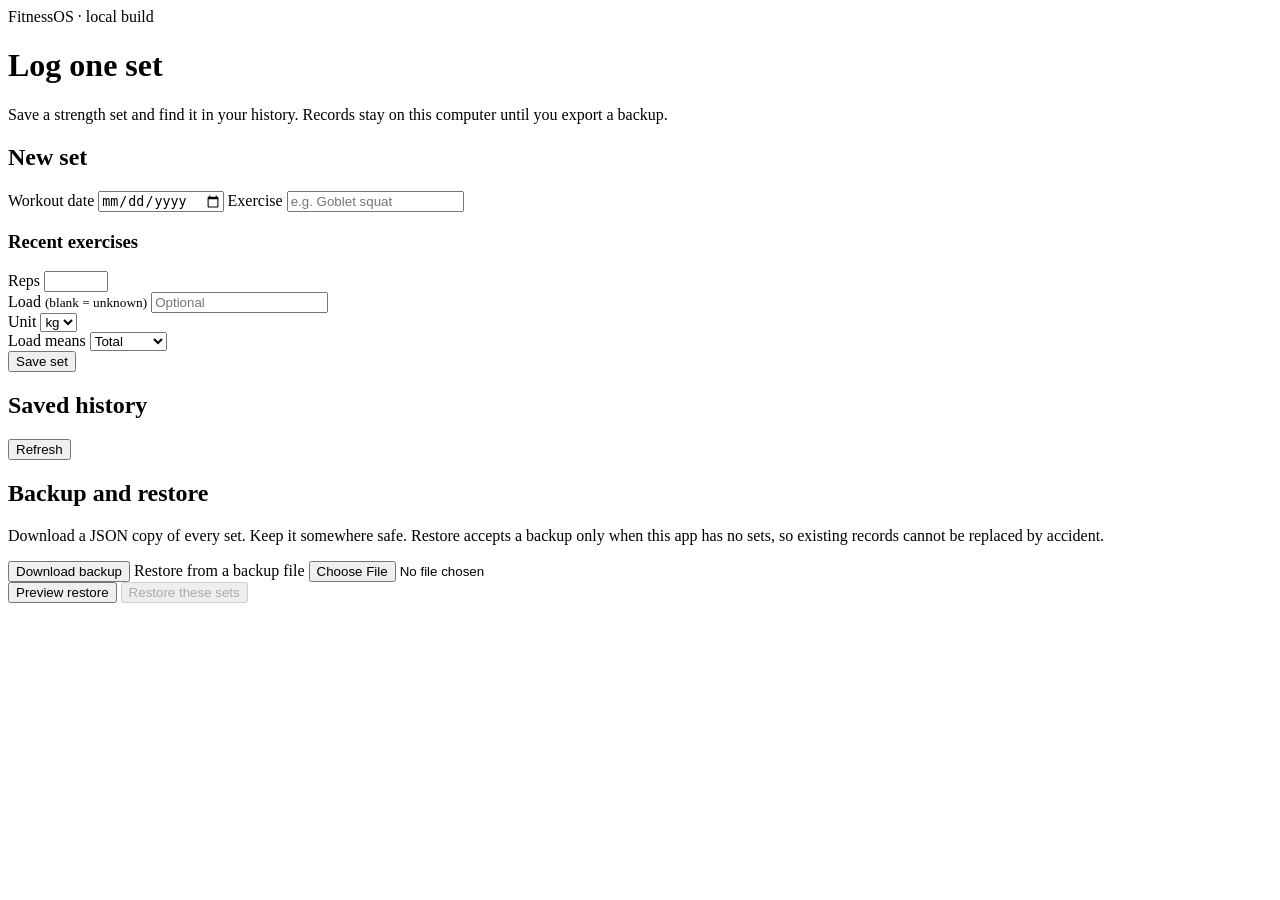
==== frontend/index.html @ 902a9f2a "reorganized some files into frontend, backend, databses folders. added functionality to 'repeat a se" ====
<!doctype html>
<html lang="en">
  <head>
    <meta charset="utf-8">
    <meta name="viewport" content="width=device-width, initial-scale=1">
    <title>FitnessOS | Set logger</title>
    <link rel="stylesheet" href="/style.css">
    <script src="/app.js" defer></script>
  </head>
  <body>
    <main class="page">
      <header>
        <span class="eyebrow">FitnessOS · local build</span>
        <h1>Log one set</h1>
        <p>Save a strength set and find it in your history. Records stay on this computer until you export a backup.</p>
      </header>

      <section class="card" aria-labelledby="entry-heading">
        <h2 id="entry-heading">New set</h2>
        <form id="set-form">
          <label for="activity-date">Workout date</label>
          <input id="activity-date" name="activity_date" type="date" required>

          <label for="exercise">Exercise</label>
          <input id="exercise" name="exercise" type="text" maxlength="80" placeholder="e.g. Goblet squat" autocomplete="off" required>

          <div class="recent-exercises" aria-labelledby="recent-heading">
            <h3 id="recent-heading">Recent exercises</h3>
            <p id="recent-status" class="muted" role="status"></p>
            <div id="recent-list" class="recent-list"></div>
            <button id="copy-recent-values" class="secondary-button" type="button" hidden>Copy last reps and load</button>
          </div>

          <div class="pair">
            <div>
              <label for="reps">Reps</label>
              <input id="reps" name="reps" type="number" min="1" max="1000" step="1" inputmode="numeric" required>
            </div>
            <div>
              <label for="load">Load <small>(blank = unknown)</small></label>
              <input id="load" name="load" type="number" min="0" max="10000" step="any" inputmode="decimal" placeholder="Optional">
            </div>
          </div>

          <div class="pair">
            <div>
              <label for="unit">Unit</label>
              <select id="unit" name="unit"><option value="kg">kg</option><option value="lb">lb</option></select>
            </div>
            <div>
              <label for="load-type">Load means</label>
              <select id="load-type" name="load_type"><option value="total">Total</option><option value="per_hand">Per hand</option></select>
            </div>
          </div>

          <button id="save-button" type="submit">Save set</button>
          <p id="save-status" class="status" role="status" aria-live="polite"></p>
        </form>
        <div id="last-saved" class="last-saved" hidden>
          <h3>Just saved</h3>
          <p id="last-saved-details"></p>
          <button id="repeat-values" class="secondary-button" type="button">Repeat values</button>
        </div>
      </section>

      <section class="history" aria-labelledby="history-heading">
        <div class="history-heading"><h2 id="history-heading">Saved history</h2><button id="refresh-button" class="text-button" type="button">Refresh</button></div>
        <p id="history-status" class="muted" role="status"></p>
        <ul id="history-list" class="history-list"></ul>
      </section>

      <section class="backup card" aria-labelledby="backup-heading">
        <h2 id="backup-heading">Backup and restore</h2>
        <p>Download a JSON copy of every set. Keep it somewhere safe. Restore accepts a backup only when this app has no sets, so existing records cannot be replaced by accident.</p>
        <button id="export-button" class="secondary-button" type="button">Download backup</button>
        <label for="backup-file">Restore from a backup file</label>
        <input id="backup-file" type="file" accept=".json,application/json">
        <div class="backup-actions">
          <button id="preview-button" class="secondary-button" type="button">Preview restore</button>
          <button id="restore-button" class="danger-button" type="button" disabled>Restore these sets</button>
        </div>
        <p id="backup-status" class="status" role="status" aria-live="polite"></p>
      </section>
    </main>
  </body>
</html>
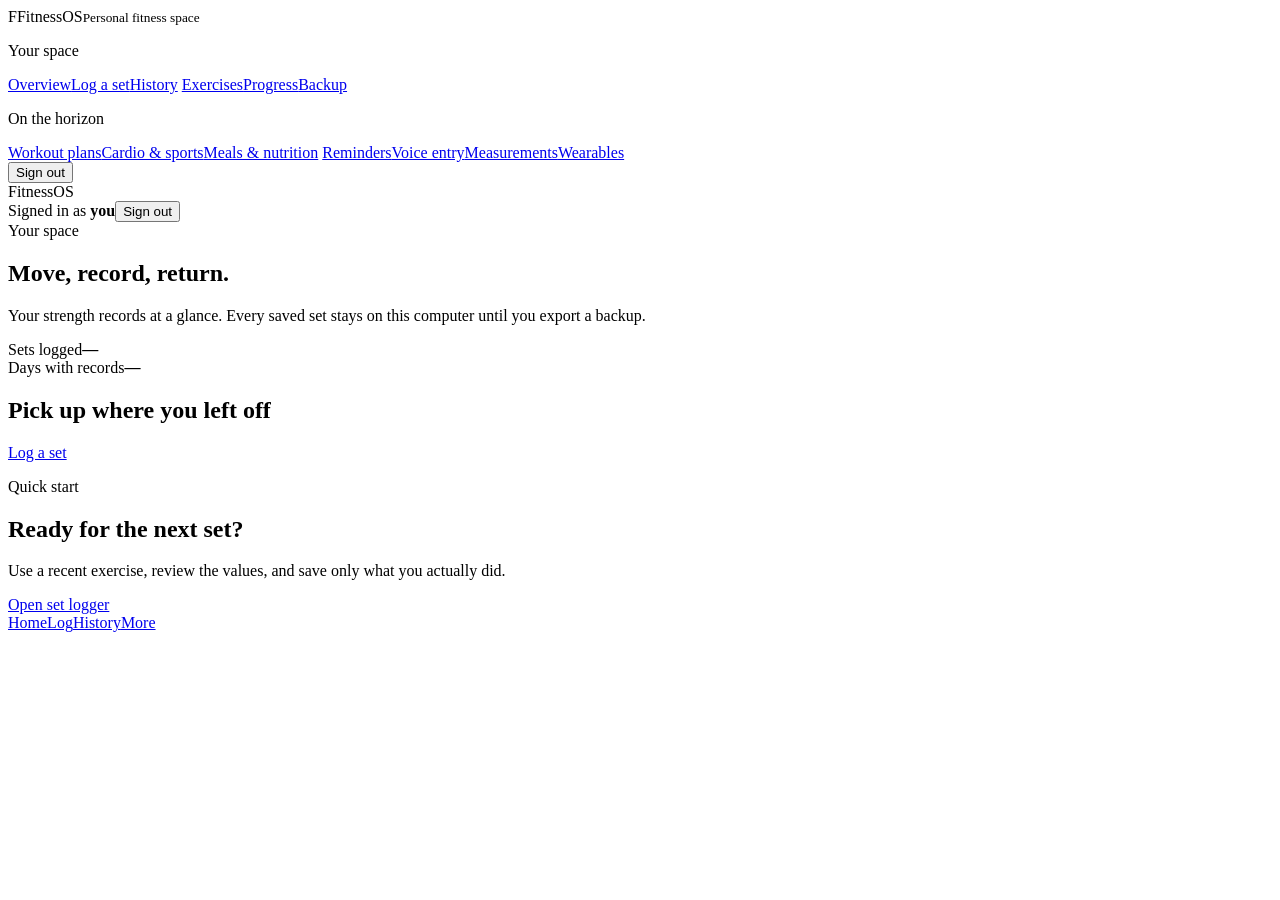
==== commit 1e948606: "added a sign-in page. added a overview page, added a sidebar which is holding a bunch of upcoming fe" ====
--- a/frontend/index.html
+++ b/frontend/index.html
@@ -1,86 +1,83 @@
 <!doctype html>
 <html lang="en">
-  <head>
-    <meta charset="utf-8">
-    <meta name="viewport" content="width=device-width, initial-scale=1">
-    <title>FitnessOS | Set logger</title>
-    <link rel="stylesheet" href="/style.css">
-    <script src="/app.js" defer></script>
-  </head>
-  <body>
-    <main class="page">
-      <header>
-        <span class="eyebrow">FitnessOS · local build</span>
-        <h1>Log one set</h1>
-        <p>Save a strength set and find it in your history. Records stay on this computer until you export a backup.</p>
-      </header>
-
-      <section class="card" aria-labelledby="entry-heading">
-        <h2 id="entry-heading">New set</h2>
-        <form id="set-form">
-          <label for="activity-date">Workout date</label>
-          <input id="activity-date" name="activity_date" type="date" required>
-
-          <label for="exercise">Exercise</label>
-          <input id="exercise" name="exercise" type="text" maxlength="80" placeholder="e.g. Goblet squat" autocomplete="off" required>
-
-          <div class="recent-exercises" aria-labelledby="recent-heading">
-            <h3 id="recent-heading">Recent exercises</h3>
-            <p id="recent-status" class="muted" role="status"></p>
-            <div id="recent-list" class="recent-list"></div>
-            <button id="copy-recent-values" class="secondary-button" type="button" hidden>Copy last reps and load</button>
+<head>
+  <meta charset="utf-8">
+  <meta name="viewport" content="width=device-width, initial-scale=1">
+  <title>FitnessOS | Your space</title>
+  <link rel="stylesheet" href="/style.css">
+  <script src="/app.js" defer></script>
+</head>
+<body>
+  <div class="app-shell">
+    <aside class="sidebar">
+      <div class="brand"><span class="brand-mark">F</span><span>FitnessOS<small>Personal fitness space</small></span></div>
+      <p class="nav-label">Your space</p>
+      <nav class="side-nav" aria-label="Main navigation">
+        <a href="#home" data-nav="home">Overview</a><a href="#log" data-nav="log">Log a set</a><a href="#history" data-nav="history">History</a>
+        <a href="#exercises" data-nav="exercises">Exercises</a><a href="#progress" data-nav="progress">Progress</a><a href="#backup" data-nav="backup">Backup</a>
+      </nav>
+      <p class="nav-label later-label">On the horizon</p>
+      <nav class="side-nav" aria-label="Planned features">
+        <a href="#coming/plans">Workout plans</a><a href="#coming/cardio">Cardio &amp; sports</a><a href="#coming/nutrition">Meals &amp; nutrition</a>
+        <a href="#coming/reminders">Reminders</a><a href="#coming/voice">Voice entry</a><a href="#coming/measurements">Measurements</a><a href="#coming/wearables">Wearables</a>
+      </nav>
+      <button class="logout-button" data-logout type="button">Sign out</button>
+    </aside>
+    <div class="main-column">
+      <header class="topbar"><div class="mobile-brand">FitnessOS</div><span class="topbar-account">Signed in as <strong id="account-name">you</strong></span><button class="topbar-signout" data-logout type="button">Sign out</button></header>
+      <main class="page">
+        <section id="view-home" data-view="home" class="view">
+          <div class="page-heading"><span class="eyebrow">Your space</span><h1>Move, record, return.</h1><p>Your strength records at a glance. Every saved set stays on this computer until you export a backup.</p></div>
+          <div class="stat-grid"><div class="stat-card"><span>Sets logged</span><strong id="total-sets">—</strong></div><div class="stat-card"><span>Days with records</span><strong id="active-days">—</strong></div></div>
+          <div class="home-grid">
+            <section class="card"><div class="section-head"><h2>Pick up where you left off</h2><a class="inline-link" href="#log">Log a set</a></div><p id="overview-status" class="muted" role="status"></p><ul id="overview-list" class="compact-list"></ul></section>
+            <section class="card prompt-card"><span class="eyebrow">Quick start</span><h2>Ready for the next set?</h2><p>Use a recent exercise, review the values, and save only what you actually did.</p><a class="primary-link" href="#log">Open set logger</a></section>
           </div>
-
-          <div class="pair">
-            <div>
-              <label for="reps">Reps</label>
-              <input id="reps" name="reps" type="number" min="1" max="1000" step="1" inputmode="numeric" required>
-            </div>
-            <div>
-              <label for="load">Load <small>(blank = unknown)</small></label>
-              <input id="load" name="load" type="number" min="0" max="10000" step="any" inputmode="decimal" placeholder="Optional">
-            </div>
+        </section>
+        <section id="view-log" data-view="log" class="view" hidden>
+          <div class="page-heading"><span class="eyebrow">Strength</span><h1>Log a set</h1><p>One clear save at a time. Your draft stays in the form if the request fails.</p></div>
+          <section class="card entry-card" aria-labelledby="entry-heading"><h2 id="entry-heading">New set</h2>
+            <form id="set-form">
+              <label for="activity-date">Activity date</label><input id="activity-date" name="activity_date" type="date" required>
+              <label for="exercise">Exercise</label><input id="exercise" name="exercise" type="text" maxlength="80" placeholder="e.g. Goblet squat" autocomplete="off" required>
+              <div class="recent-exercises" aria-labelledby="recent-heading"><h3 id="recent-heading">Recent exercises</h3><p id="recent-status" class="muted" role="status"></p><div id="recent-list" class="recent-list"></div><button id="copy-recent-values" class="secondary-button" type="button" hidden>Copy last reps and load</button></div>
+              <div class="favorite-shortcuts"><h3>Favorites</h3><div id="favorite-shortcuts" class="chip-list"></div></div>
+              <div class="pair"><div><label for="reps">Reps</label><input id="reps" name="reps" type="number" min="1" max="1000" step="1" inputmode="numeric" required></div><div><label for="load">Load <small>(blank = unknown)</small></label><input id="load" name="load" type="number" min="0" max="10000" step="any" inputmode="decimal" placeholder="Optional"></div></div>
+              <div class="pair"><div><label for="unit">Unit</label><select id="unit" name="unit"><option value="kg">kg</option><option value="lb">lb</option></select></div><div><label for="load-type">Load means</label><select id="load-type" name="load_type"><option value="total">Total</option><option value="per_hand">Per hand</option></select></div></div>
+              <button id="save-button" class="primary-button" type="submit">Save set</button><p id="save-status" class="status" role="status" aria-live="polite"></p>
+            </form>
+            <div id="last-saved" class="last-saved" hidden><h3>Just saved</h3><p id="last-saved-details"></p><button id="repeat-values" class="secondary-button" type="button">Repeat values</button></div>
+          </section>
+        </section>
+        <section id="view-history" data-view="history" class="view" hidden>
+          <div class="page-heading"><span class="eyebrow">Records</span><h1>History</h1><p>Find the sets you logged. Each row keeps its activity date and load meaning.</p></div>
+          <section class="card"><div class="section-head"><h2>Saved sets</h2><button id="refresh-button" class="text-button" type="button">Refresh</button></div><label for="history-filter">Exercise</label><select id="history-filter"><option value="">All recent sets</option></select><p id="history-status" class="muted" role="status"></p><ul id="history-list" class="history-list"></ul></section>
+        </section>
+        <section id="view-exercises" data-view="exercises" class="view" hidden>
+          <div class="page-heading"><span class="eyebrow">Library</span><h1>Exercises</h1><p>Keep your most used exercises close. Favorites are saved in this computer's database.</p></div>
+          <section class="card"><h2>Favorites</h2><p id="favorites-status" class="muted" role="status"></p><div id="favorites-list" class="exercise-grid"></div></section>
+          <section class="card stacked-card"><h2>All logged exercises</h2><p id="exercises-status" class="muted" role="status"></p><div id="all-exercises-list" class="exercise-grid"></div></section>
+        </section>
+        <section id="view-progress" data-view="progress" class="view" hidden>
+          <div class="page-heading"><span class="eyebrow">Review</span><h1>Progress</h1><p>See what you recorded over time. These are logging patterns, not a measure of fitness improvement.</p></div>
+          <section class="card"><label for="progress-exercise">Choose an exercise</label><select id="progress-exercise"><option value="">Select an exercise</option></select><p id="progress-status" class="muted" role="status"></p><div id="progress-summary" class="stat-grid small-stats"></div><div id="progress-chart" class="progress-chart" aria-label="Logged set count by activity date"></div><h2 class="subheading">Recent records</h2><ul id="progress-list" class="compact-list"></ul></section>
+        </section>
+        <section id="view-backup" data-view="backup" class="view" hidden>
+          <div class="page-heading"><span class="eyebrow">Your data</span><h1>Backup &amp; restore</h1><p>Export your records before relying on this local app for meaningful personal data.</p></div>
+          <section class="card backup" aria-labelledby="backup-heading"><h2 id="backup-heading">Download and restore</h2><p>Download a JSON copy of every set and favorite exercise. Restore previews the file and accepts it only when this database has no sets or favorites.</p><button id="export-button" class="secondary-button" type="button">Download backup</button><label for="backup-file">Restore from a backup file</label><input id="backup-file" type="file" accept=".json,application/json"><div class="backup-actions"><button id="preview-button" class="secondary-button" type="button">Preview restore</button><button id="restore-button" class="danger-button" type="button" disabled>Restore these records</button></div><p id="backup-status" class="status" role="status" aria-live="polite"></p></section>
+        </section>
+        <section id="view-more" data-view="more" class="view" hidden>
+          <div class="page-heading"><span class="eyebrow">Explore</span><h1>More to come</h1><p>Your logging tools are ready. These spaces show where the app can grow.</p></div>
+          <div class="feature-grid">
+            <a href="#exercises" class="feature-card"><strong>Exercises</strong><span>Favorites and logged movements</span></a><a href="#progress" class="feature-card"><strong>Progress</strong><span>Review recorded activity</span></a><a href="#backup" class="feature-card"><strong>Backup</strong><span>Export and recover records</span></a>
+            <a href="#coming/plans" class="feature-card"><strong>Workout plans</strong><span>Coming soon</span></a><a href="#coming/cardio" class="feature-card"><strong>Cardio &amp; sports</strong><span>Coming soon</span></a><a href="#coming/nutrition" class="feature-card"><strong>Meals &amp; nutrition</strong><span>Coming soon</span></a>
+            <a href="#coming/reminders" class="feature-card"><strong>Reminders</strong><span>Coming soon</span></a><a href="#coming/voice" class="feature-card"><strong>Voice entry</strong><span>Coming soon</span></a><a href="#coming/measurements" class="feature-card"><strong>Measurements</strong><span>Coming soon</span></a><a href="#coming/wearables" class="feature-card"><strong>Wearables</strong><span>Coming soon</span></a>
           </div>
-
-          <div class="pair">
-            <div>
-              <label for="unit">Unit</label>
-              <select id="unit" name="unit"><option value="kg">kg</option><option value="lb">lb</option></select>
-            </div>
-            <div>
-              <label for="load-type">Load means</label>
-              <select id="load-type" name="load_type"><option value="total">Total</option><option value="per_hand">Per hand</option></select>
-            </div>
-          </div>
-
-          <button id="save-button" type="submit">Save set</button>
-          <p id="save-status" class="status" role="status" aria-live="polite"></p>
-        </form>
-        <div id="last-saved" class="last-saved" hidden>
-          <h3>Just saved</h3>
-          <p id="last-saved-details"></p>
-          <button id="repeat-values" class="secondary-button" type="button">Repeat values</button>
-        </div>
-      </section>
-
-      <section class="history" aria-labelledby="history-heading">
-        <div class="history-heading"><h2 id="history-heading">Saved history</h2><button id="refresh-button" class="text-button" type="button">Refresh</button></div>
-        <p id="history-status" class="muted" role="status"></p>
-        <ul id="history-list" class="history-list"></ul>
-      </section>
-
-      <section class="backup card" aria-labelledby="backup-heading">
-        <h2 id="backup-heading">Backup and restore</h2>
-        <p>Download a JSON copy of every set. Keep it somewhere safe. Restore accepts a backup only when this app has no sets, so existing records cannot be replaced by accident.</p>
-        <button id="export-button" class="secondary-button" type="button">Download backup</button>
-        <label for="backup-file">Restore from a backup file</label>
-        <input id="backup-file" type="file" accept=".json,application/json">
-        <div class="backup-actions">
-          <button id="preview-button" class="secondary-button" type="button">Preview restore</button>
-          <button id="restore-button" class="danger-button" type="button" disabled>Restore these sets</button>
-        </div>
-        <p id="backup-status" class="status" role="status" aria-live="polite"></p>
-      </section>
-    </main>
-  </body>
+        </section>
+        <section id="view-coming" data-view="coming" class="view" hidden><div class="coming-card"><span class="eyebrow">On the horizon</span><h1 id="coming-title">A new space</h1><p>This feature is coming soon!</p><a class="primary-link" href="#home">Back to overview</a></div></section>
+      </main>
+      <nav class="mobile-nav" aria-label="Mobile navigation"><a href="#home" data-nav="home">Home</a><a href="#log" data-nav="log">Log</a><a href="#history" data-nav="history">History</a><a href="#more" data-nav="more">More</a></nav>
+    </div>
+  </div>
+</body>
 </html>
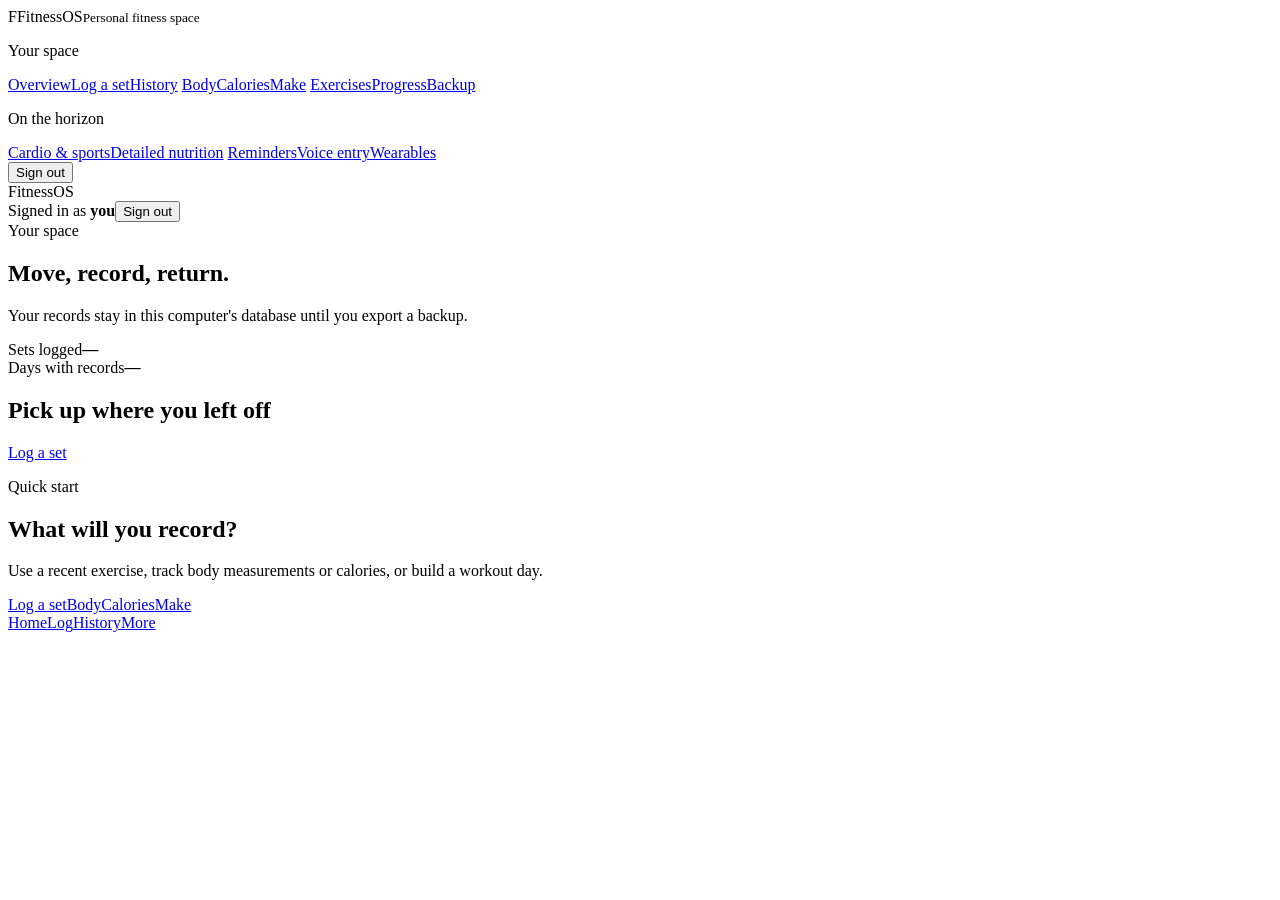
==== commit 07ec9808: "feature added for weight logging and trends. added body data. added useful stats like BMR, maintenan" ====
--- a/frontend/index.html
+++ b/frontend/index.html
@@ -6,6 +6,7 @@
   <title>FitnessOS | Your space</title>
   <link rel="stylesheet" href="/style.css">
   <script src="/app.js" defer></script>
+  <script src="/features.js" defer></script>
 </head>
 <body>
   <div class="app-shell">
@@ -14,12 +15,13 @@
       <p class="nav-label">Your space</p>
       <nav class="side-nav" aria-label="Main navigation">
         <a href="#home" data-nav="home">Overview</a><a href="#log" data-nav="log">Log a set</a><a href="#history" data-nav="history">History</a>
+        <a href="#body" data-nav="body">Body</a><a href="#calories" data-nav="calories">Calories</a><a href="#make" data-nav="make">Make</a>
         <a href="#exercises" data-nav="exercises">Exercises</a><a href="#progress" data-nav="progress">Progress</a><a href="#backup" data-nav="backup">Backup</a>
       </nav>
       <p class="nav-label later-label">On the horizon</p>
       <nav class="side-nav" aria-label="Planned features">
-        <a href="#coming/plans">Workout plans</a><a href="#coming/cardio">Cardio &amp; sports</a><a href="#coming/nutrition">Meals &amp; nutrition</a>
-        <a href="#coming/reminders">Reminders</a><a href="#coming/voice">Voice entry</a><a href="#coming/measurements">Measurements</a><a href="#coming/wearables">Wearables</a>
+        <a href="#coming/cardio">Cardio &amp; sports</a><a href="#coming/nutrition">Detailed nutrition</a>
+        <a href="#coming/reminders">Reminders</a><a href="#coming/voice">Voice entry</a><a href="#coming/wearables">Wearables</a>
       </nav>
       <button class="logout-button" data-logout type="button">Sign out</button>
     </aside>
@@ -27,11 +29,11 @@
       <header class="topbar"><div class="mobile-brand">FitnessOS</div><span class="topbar-account">Signed in as <strong id="account-name">you</strong></span><button class="topbar-signout" data-logout type="button">Sign out</button></header>
       <main class="page">
         <section id="view-home" data-view="home" class="view">
-          <div class="page-heading"><span class="eyebrow">Your space</span><h1>Move, record, return.</h1><p>Your strength records at a glance. Every saved set stays on this computer until you export a backup.</p></div>
+          <div class="page-heading"><span class="eyebrow">Your space</span><h1>Move, record, return.</h1><p>Your records stay in this computer's database until you export a backup.</p></div>
           <div class="stat-grid"><div class="stat-card"><span>Sets logged</span><strong id="total-sets">—</strong></div><div class="stat-card"><span>Days with records</span><strong id="active-days">—</strong></div></div>
           <div class="home-grid">
             <section class="card"><div class="section-head"><h2>Pick up where you left off</h2><a class="inline-link" href="#log">Log a set</a></div><p id="overview-status" class="muted" role="status"></p><ul id="overview-list" class="compact-list"></ul></section>
-            <section class="card prompt-card"><span class="eyebrow">Quick start</span><h2>Ready for the next set?</h2><p>Use a recent exercise, review the values, and save only what you actually did.</p><a class="primary-link" href="#log">Open set logger</a></section>
+            <section class="card prompt-card"><span class="eyebrow">Quick start</span><h2>What will you record?</h2><p>Use a recent exercise, track body measurements or calories, or build a workout day.</p><div class="quick-links"><a class="primary-link" href="#log">Log a set</a><a class="secondary-button" href="#body">Body</a><a class="secondary-button" href="#calories">Calories</a><a class="secondary-button" href="#make">Make</a></div></section>
           </div>
         </section>
         <section id="view-log" data-view="log" class="view" hidden>
@@ -50,9 +52,19 @@
           </section>
         </section>
         <section id="view-history" data-view="history" class="view" hidden>
-          <div class="page-heading"><span class="eyebrow">Records</span><h1>History</h1><p>Find the sets you logged. Each row keeps its activity date and load meaning.</p></div>
-          <section class="card"><div class="section-head"><h2>Saved sets</h2><button id="refresh-button" class="text-button" type="button">Refresh</button></div><label for="history-filter">Exercise</label><select id="history-filter"><option value="">All recent sets</option></select><p id="history-status" class="muted" role="status"></p><ul id="history-list" class="history-list"></ul></section>
+          <div class="page-heading"><span class="eyebrow">Records</span><h1>History calendar</h1><p>Choose a day to see every saved set, body entry, and calorie entry for that date.</p></div>
+          <section class="card"><div class="calendar-toolbar"><button id="calendar-prev" class="secondary-button" type="button" aria-label="Previous month">‹</button><h2 id="calendar-month"></h2><button id="calendar-next" class="secondary-button" type="button" aria-label="Next month">›</button></div><div class="calendar-weekdays" aria-hidden="true"><span>Mon</span><span>Tue</span><span>Wed</span><span>Thu</span><span>Fri</span><span>Sat</span><span>Sun</span></div><div id="calendar-grid" class="calendar-grid"></div><p id="calendar-status" class="muted" role="status"></p></section>
+          <section class="card stacked-card"><h2 id="day-title">Selected day</h2><div id="day-details"></div></section>
+          <details class="card stacked-card"><summary>Browse all saved sets</summary><div class="section-head"><h2>Saved sets</h2><button id="refresh-button" class="text-button" type="button">Refresh</button></div><label for="history-filter">Exercise</label><select id="history-filter"><option value="">All recent sets</option></select><p id="history-status" class="muted" role="status"></p><ul id="history-list" class="history-list"></ul></details>
         </section>
+        <section id="view-body" data-view="body" class="view" hidden>
+          <div class="page-heading"><span class="eyebrow">Measurements</span><h1>Body log &amp; trends</h1><p>Record weight and measurements in the units you used. Trends describe logged values only.</p></div>
+          <div class="two-column"><section class="card"><h2>New body entry</h2><form id="body-form"><label>Date <input name="activity_date" type="date" required></label><div class="pair"><label>Weight <input name="weight" type="number" min="0" step="any" inputmode="decimal" placeholder="Optional"></label><label>Unit <select name="weight_unit"><option>kg</option><option>lb</option></select></label></div><label>Body fat % <small>(measured or estimated elsewhere; optional)</small><input name="body_fat_pct" type="number" min="0" max="100" step="any" inputmode="decimal" placeholder="Optional"></label><div class="pair"><label>Measurement unit <select name="measure_unit"><option>cm</option><option>in</option></select></label><span></span></div><div class="measure-grid"><label>Waist <input name="waist" type="number" min="0" step="any" inputmode="decimal"></label><label>Chest <input name="chest" type="number" min="0" step="any" inputmode="decimal"></label><label>Hips <input name="hips" type="number" min="0" step="any" inputmode="decimal"></label><label>Arm <input name="arm" type="number" min="0" step="any" inputmode="decimal"></label><label>Thigh <input name="thigh" type="number" min="0" step="any" inputmode="decimal"></label></div><button class="primary-button" type="submit">Save body entry</button><p id="body-save-status" class="status" role="status"></p></form></section>
+          <section class="card"><h2>Profile for estimates</h2><form id="profile-form"><label>Height in cm <input name="height_cm" type="number" min="1" max="300" step="any" inputmode="decimal" placeholder="Optional"></label><label>Age in years <small>(update as it changes)</small><input name="age_years" type="number" min="20" max="120" step="1" inputmode="numeric" placeholder="Optional"></label><label>Mifflin–St Jeor formula variant <select name="formula_variant"><option value="">No resting calorie estimate</option><option value="male">Male constant (+5)</option><option value="female">Female constant (−161)</option></select></label><button class="secondary-button" type="submit">Save profile</button><p id="profile-status" class="status" role="status"></p></form><p class="muted">BMI needs height and weight. The optional resting calorie estimate needs height, weight, a formula variant, and age 20–78 (the study's adult range). These are estimates, not diagnoses or eating targets.</p></section></div>
+          <section class="card stacked-card"><h2>Recorded trends</h2><div id="body-stat-cards" class="stat-grid small-stats"></div><label for="body-trend-select">Trend</label><select id="body-trend-select"><option value="weight">Weight (kg)</option><option value="bmi">BMI (kg/m²)</option><option value="body_fat_pct">Logged body fat %</option><option value="waist">Waist (cm)</option><option value="chest">Chest (cm)</option><option value="hips">Hips (cm)</option><option value="arm">Arm (cm)</option><option value="thigh">Thigh (cm)</option></select><div id="body-trend-chart" class="trend-chart" role="img" aria-label="Body measurement trend"></div><p id="body-trend-status" class="muted" role="status"></p><h3>Recent entries</h3><ul id="body-list" class="compact-list"></ul><p class="muted">BMI is a screening calculation, not body-fat percentage. The Mifflin–St Jeor equation estimates resting energy expenditure; actual needs vary. <a href="https://www.cdc.gov/bmi/about/index.html" target="_blank" rel="noopener noreferrer">BMI source</a> · <a href="https://pubmed.ncbi.nlm.nih.gov/2305711/" target="_blank" rel="noopener noreferrer">Resting-energy source</a></p></section>
+        </section>
+        <section id="view-calories" data-view="calories" class="view" hidden><div class="page-heading"><span class="eyebrow">Food</span><h1>Calorie tracker</h1><p>Enter calories from a label or your own estimate. Daily totals include only logged entries.</p></div><section class="card"><form id="calorie-form"><label>Date <input name="activity_date" type="date" required></label><label>Food or meal <input name="label" maxlength="80" required placeholder="e.g. Lunch"></label><label>Calories (kcal) <input name="kcal" type="number" min="0" max="20000" step="1" inputmode="numeric" required></label><button class="primary-button" type="submit">Save calorie entry</button><p id="calorie-save-status" class="status" role="status"></p></form></section><section class="card stacked-card"><h2>Logged intake</h2><p id="calorie-summary" class="muted"></p><div id="calorie-days" class="calorie-days"></div><ul id="calorie-list" class="compact-list"></ul></section></section>
+        <section id="view-make" data-view="make" class="view" hidden><div class="page-heading"><span class="eyebrow">Create</span><h1>Make your routine</h1><p>Create exercises, name a workout, add days such as Chest Day 1, then choose exercises for each day.</p></div><div class="two-column"><section class="card"><h2>Make an exercise</h2><form id="make-exercise-form"><label>Name <input name="name" maxlength="80" required placeholder="e.g. Incline press"></label><button class="secondary-button" type="submit">Create exercise</button></form><h2 class="subheading">Make a workout</h2><form id="make-workout-form"><label>Name <input name="name" maxlength="80" required placeholder="e.g. Four-day split"></label><button class="secondary-button" type="submit">Create workout</button></form></section><section class="card"><h2>Make a day</h2><form id="make-day-form"><label>Workout <select name="workout_id" id="make-workout-select" required></select></label><label>Day name <input name="name" maxlength="80" required placeholder="e.g. Chest Day 1"></label><button class="secondary-button" type="submit">Create day</button></form><h2 class="subheading">Add an exercise to a day</h2><form id="make-day-exercise-form"><label>Day <select name="day_id" id="make-day-select" required></select></label><label>Exercise <input name="exercise" list="exercise-suggestions" maxlength="80" required placeholder="Choose or type"></label><datalist id="exercise-suggestions"></datalist><button class="secondary-button" type="submit">Add to day</button></form></section></div><p id="make-status" class="status" role="status"></p><section class="card stacked-card"><h2>Your workouts</h2><div id="made-workouts"></div></section></section>
         <section id="view-exercises" data-view="exercises" class="view" hidden>
           <div class="page-heading"><span class="eyebrow">Library</span><h1>Exercises</h1><p>Keep your most used exercises close. Favorites are saved in this computer's database.</p></div>
           <section class="card"><h2>Favorites</h2><p id="favorites-status" class="muted" role="status"></p><div id="favorites-list" class="exercise-grid"></div></section>
@@ -64,14 +76,14 @@
         </section>
         <section id="view-backup" data-view="backup" class="view" hidden>
           <div class="page-heading"><span class="eyebrow">Your data</span><h1>Backup &amp; restore</h1><p>Export your records before relying on this local app for meaningful personal data.</p></div>
-          <section class="card backup" aria-labelledby="backup-heading"><h2 id="backup-heading">Download and restore</h2><p>Download a JSON copy of every set and favorite exercise. Restore previews the file and accepts it only when this database has no sets or favorites.</p><button id="export-button" class="secondary-button" type="button">Download backup</button><label for="backup-file">Restore from a backup file</label><input id="backup-file" type="file" accept=".json,application/json"><div class="backup-actions"><button id="preview-button" class="secondary-button" type="button">Preview restore</button><button id="restore-button" class="danger-button" type="button" disabled>Restore these records</button></div><p id="backup-status" class="status" role="status" aria-live="polite"></p></section>
+          <section class="card backup" aria-labelledby="backup-heading"><h2 id="backup-heading">Download and restore</h2><p>Download a JSON copy of sets, favorites, body and calorie entries, profile measurements, and workout templates. Restore previews the file and accepts it only when this database has no records. Account credentials are not exported.</p><button id="export-button" class="secondary-button" type="button">Download backup</button><label for="backup-file">Restore from a backup file</label><input id="backup-file" type="file" accept=".json,application/json"><div class="backup-actions"><button id="preview-button" class="secondary-button" type="button">Preview restore</button><button id="restore-button" class="danger-button" type="button" disabled>Restore these records</button></div><p id="backup-status" class="status" role="status" aria-live="polite"></p></section>
         </section>
         <section id="view-more" data-view="more" class="view" hidden>
-          <div class="page-heading"><span class="eyebrow">Explore</span><h1>More to come</h1><p>Your logging tools are ready. These spaces show where the app can grow.</p></div>
+          <div class="page-heading"><span class="eyebrow">Explore</span><h1>More tools</h1><p>Open your current tools and see what is planned next.</p></div>
           <div class="feature-grid">
             <a href="#exercises" class="feature-card"><strong>Exercises</strong><span>Favorites and logged movements</span></a><a href="#progress" class="feature-card"><strong>Progress</strong><span>Review recorded activity</span></a><a href="#backup" class="feature-card"><strong>Backup</strong><span>Export and recover records</span></a>
-            <a href="#coming/plans" class="feature-card"><strong>Workout plans</strong><span>Coming soon</span></a><a href="#coming/cardio" class="feature-card"><strong>Cardio &amp; sports</strong><span>Coming soon</span></a><a href="#coming/nutrition" class="feature-card"><strong>Meals &amp; nutrition</strong><span>Coming soon</span></a>
-            <a href="#coming/reminders" class="feature-card"><strong>Reminders</strong><span>Coming soon</span></a><a href="#coming/voice" class="feature-card"><strong>Voice entry</strong><span>Coming soon</span></a><a href="#coming/measurements" class="feature-card"><strong>Measurements</strong><span>Coming soon</span></a><a href="#coming/wearables" class="feature-card"><strong>Wearables</strong><span>Coming soon</span></a>
+            <a href="#make" class="feature-card"><strong>Make workouts</strong><span>Exercises and reusable days</span></a><a href="#body" class="feature-card"><strong>Body</strong><span>Measurements and trends</span></a><a href="#calories" class="feature-card"><strong>Calories</strong><span>Daily logged intake</span></a>
+            <a href="#coming/cardio" class="feature-card"><strong>Cardio &amp; sports</strong><span>Coming soon</span></a><a href="#coming/nutrition" class="feature-card"><strong>Detailed nutrition</strong><span>Coming soon</span></a><a href="#coming/reminders" class="feature-card"><strong>Reminders</strong><span>Coming soon</span></a><a href="#coming/voice" class="feature-card"><strong>Voice entry</strong><span>Coming soon</span></a><a href="#coming/wearables" class="feature-card"><strong>Wearables</strong><span>Coming soon</span></a>
           </div>
         </section>
         <section id="view-coming" data-view="coming" class="view" hidden><div class="coming-card"><span class="eyebrow">On the horizon</span><h1 id="coming-title">A new space</h1><p>This feature is coming soon!</p><a class="primary-link" href="#home">Back to overview</a></div></section>
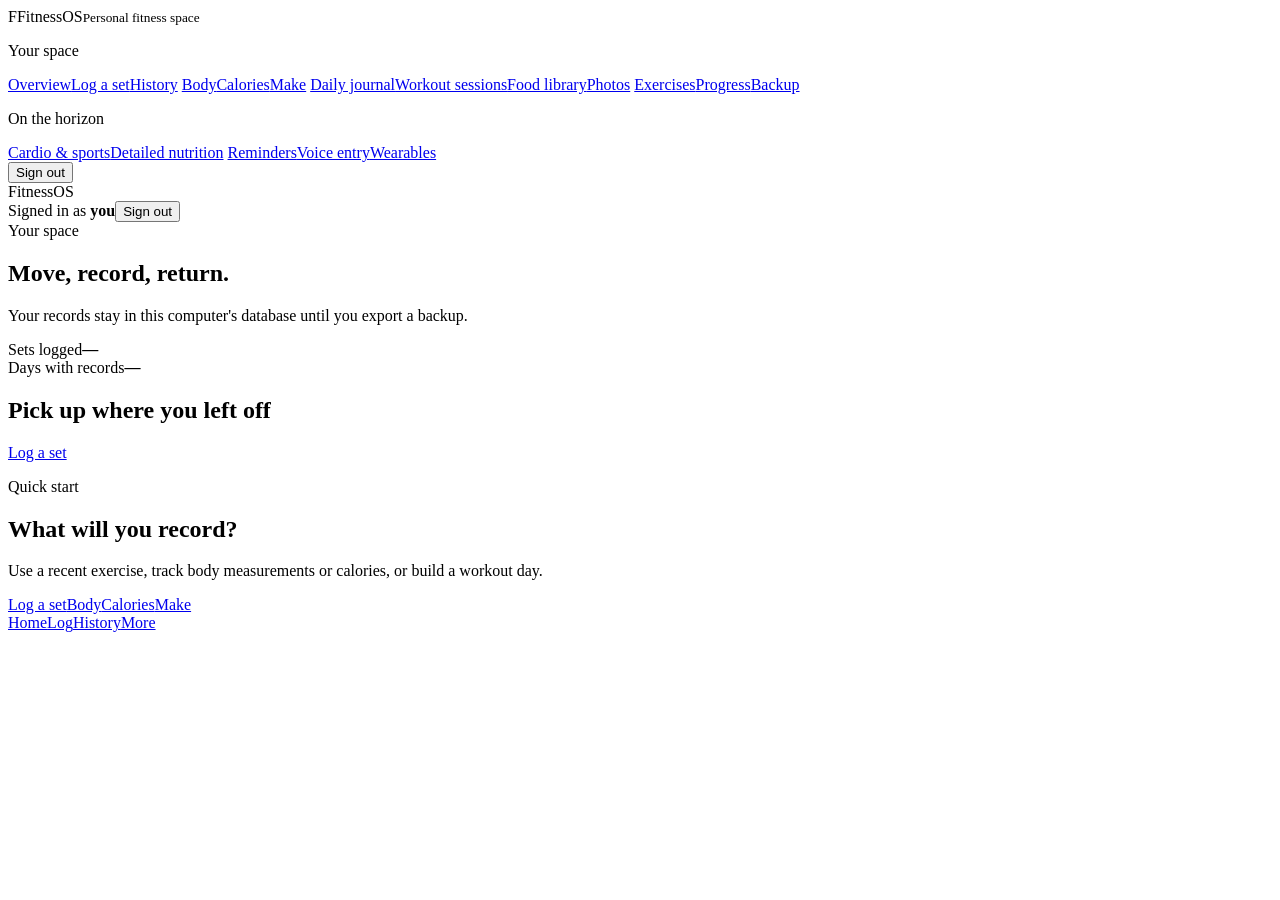
==== commit d1acd1db: "added workout sessions from saved days. added water, sleep, steps and check-ins. added a personal fo" ====
--- a/frontend/index.html
+++ b/frontend/index.html
@@ -7,6 +7,8 @@
   <link rel="stylesheet" href="/style.css">
   <script src="/app.js" defer></script>
   <script src="/features.js" defer></script>
+  <script src="/voice.js" defer></script>
+  <script src="/journal.js" defer></script>
 </head>
 <body>
   <div class="app-shell">
@@ -16,12 +18,13 @@
       <nav class="side-nav" aria-label="Main navigation">
         <a href="#home" data-nav="home">Overview</a><a href="#log" data-nav="log">Log a set</a><a href="#history" data-nav="history">History</a>
         <a href="#body" data-nav="body">Body</a><a href="#calories" data-nav="calories">Calories</a><a href="#make" data-nav="make">Make</a>
+        <a href="#daily" data-nav="daily">Daily journal</a><a href="#workouts" data-nav="workouts">Workout sessions</a><a href="#foods" data-nav="foods">Food library</a><a href="#photos" data-nav="photos">Photos</a>
         <a href="#exercises" data-nav="exercises">Exercises</a><a href="#progress" data-nav="progress">Progress</a><a href="#backup" data-nav="backup">Backup</a>
       </nav>
       <p class="nav-label later-label">On the horizon</p>
       <nav class="side-nav" aria-label="Planned features">
         <a href="#coming/cardio">Cardio &amp; sports</a><a href="#coming/nutrition">Detailed nutrition</a>
-        <a href="#coming/reminders">Reminders</a><a href="#coming/voice">Voice entry</a><a href="#coming/wearables">Wearables</a>
+        <a href="#coming/reminders">Reminders</a><a href="#log">Voice entry</a><a href="#coming/wearables">Wearables</a>
       </nav>
       <button class="logout-button" data-logout type="button">Sign out</button>
     </aside>
@@ -39,7 +42,7 @@
         <section id="view-log" data-view="log" class="view" hidden>
           <div class="page-heading"><span class="eyebrow">Strength</span><h1>Log a set</h1><p>One clear save at a time. Your draft stays in the form if the request fails.</p></div>
           <section class="card entry-card" aria-labelledby="entry-heading"><h2 id="entry-heading">New set</h2>
-            <form id="set-form">
+            <div id="workout-context" class="last-saved" hidden></div><details class="voice-box"><summary>Use voice or a typed command</summary><p class="muted">Try “bench press, eight reps, forty kilos total”. Review the draft before saving. Microphone recognition may send audio to your browser provider and may need internet.</p><label for="voice-text">Spoken or typed command</label><input id="voice-text" type="text" placeholder="Bench press, 8 reps, 40 kg total"><div class="quick-links"><button id="voice-start" class="secondary-button" type="button">Use microphone</button><button id="voice-stop" class="secondary-button" type="button" disabled>Stop listening</button><button id="voice-parse" class="secondary-button" type="button">Prepare draft</button></div><p id="voice-status" class="status" role="status"></p></details><form id="set-form">
               <label for="activity-date">Activity date</label><input id="activity-date" name="activity_date" type="date" required>
               <label for="exercise">Exercise</label><input id="exercise" name="exercise" type="text" maxlength="80" placeholder="e.g. Goblet squat" autocomplete="off" required>
               <div class="recent-exercises" aria-labelledby="recent-heading"><h3 id="recent-heading">Recent exercises</h3><p id="recent-status" class="muted" role="status"></p><div id="recent-list" class="recent-list"></div><button id="copy-recent-values" class="secondary-button" type="button" hidden>Copy last reps and load</button></div>
@@ -63,7 +66,7 @@
           <section class="card"><h2>Profile for estimates</h2><form id="profile-form"><label>Height in cm <input name="height_cm" type="number" min="1" max="300" step="any" inputmode="decimal" placeholder="Optional"></label><label>Age in years <small>(update as it changes)</small><input name="age_years" type="number" min="20" max="120" step="1" inputmode="numeric" placeholder="Optional"></label><label>Mifflin–St Jeor formula variant <select name="formula_variant"><option value="">No resting calorie estimate</option><option value="male">Male constant (+5)</option><option value="female">Female constant (−161)</option></select></label><button class="secondary-button" type="submit">Save profile</button><p id="profile-status" class="status" role="status"></p></form><p class="muted">BMI needs height and weight. The optional resting calorie estimate needs height, weight, a formula variant, and age 20–78 (the study's adult range). These are estimates, not diagnoses or eating targets.</p></section></div>
           <section class="card stacked-card"><h2>Recorded trends</h2><div id="body-stat-cards" class="stat-grid small-stats"></div><label for="body-trend-select">Trend</label><select id="body-trend-select"><option value="weight">Weight (kg)</option><option value="bmi">BMI (kg/m²)</option><option value="body_fat_pct">Logged body fat %</option><option value="waist">Waist (cm)</option><option value="chest">Chest (cm)</option><option value="hips">Hips (cm)</option><option value="arm">Arm (cm)</option><option value="thigh">Thigh (cm)</option></select><div id="body-trend-chart" class="trend-chart" role="img" aria-label="Body measurement trend"></div><p id="body-trend-status" class="muted" role="status"></p><h3>Recent entries</h3><ul id="body-list" class="compact-list"></ul><p class="muted">BMI is a screening calculation, not body-fat percentage. The Mifflin–St Jeor equation estimates resting energy expenditure; actual needs vary. <a href="https://www.cdc.gov/bmi/about/index.html" target="_blank" rel="noopener noreferrer">BMI source</a> · <a href="https://pubmed.ncbi.nlm.nih.gov/2305711/" target="_blank" rel="noopener noreferrer">Resting-energy source</a></p></section>
         </section>
-        <section id="view-calories" data-view="calories" class="view" hidden><div class="page-heading"><span class="eyebrow">Food</span><h1>Calorie tracker</h1><p>Enter calories from a label or your own estimate. Daily totals include only logged entries.</p></div><section class="card"><form id="calorie-form"><label>Date <input name="activity_date" type="date" required></label><label>Food or meal <input name="label" maxlength="80" required placeholder="e.g. Lunch"></label><label>Calories (kcal) <input name="kcal" type="number" min="0" max="20000" step="1" inputmode="numeric" required></label><button class="primary-button" type="submit">Save calorie entry</button><p id="calorie-save-status" class="status" role="status"></p></form></section><section class="card stacked-card"><h2>Logged intake</h2><p id="calorie-summary" class="muted"></p><div id="calorie-days" class="calorie-days"></div><ul id="calorie-list" class="compact-list"></ul></section></section>
+        <section id="view-calories" data-view="calories" class="view" hidden><div class="page-heading"><span class="eyebrow">Food</span><h1>Calorie tracker</h1><p>Enter calories from a label or your own estimate. Daily totals include only logged entries.</p></div><section class="card"><form id="calorie-form"><label>Date <input name="activity_date" type="date" required></label><label>Meal time (optional) <input name="meal_time" type="time"></label><p><a class="inline-link" href="#foods">Log from your food library</a></p><label>Food or meal <input name="label" maxlength="80" required placeholder="e.g. Lunch"></label><label>Calories (kcal) <input name="kcal" type="number" min="0" max="20000" step="1" inputmode="numeric" required></label><button class="primary-button" type="submit">Save calorie entry</button><p id="calorie-save-status" class="status" role="status"></p></form></section><section class="card stacked-card"><h2>Logged intake</h2><p id="calorie-summary" class="muted"></p><div id="calorie-days" class="calorie-days"></div><ul id="calorie-list" class="compact-list"></ul></section></section>
         <section id="view-make" data-view="make" class="view" hidden><div class="page-heading"><span class="eyebrow">Create</span><h1>Make your routine</h1><p>Create exercises, name a workout, add days such as Chest Day 1, then choose exercises for each day.</p></div><div class="two-column"><section class="card"><h2>Make an exercise</h2><form id="make-exercise-form"><label>Name <input name="name" maxlength="80" required placeholder="e.g. Incline press"></label><button class="secondary-button" type="submit">Create exercise</button></form><h2 class="subheading">Make a workout</h2><form id="make-workout-form"><label>Name <input name="name" maxlength="80" required placeholder="e.g. Four-day split"></label><button class="secondary-button" type="submit">Create workout</button></form></section><section class="card"><h2>Make a day</h2><form id="make-day-form"><label>Workout <select name="workout_id" id="make-workout-select" required></select></label><label>Day name <input name="name" maxlength="80" required placeholder="e.g. Chest Day 1"></label><button class="secondary-button" type="submit">Create day</button></form><h2 class="subheading">Add an exercise to a day</h2><form id="make-day-exercise-form"><label>Day <select name="day_id" id="make-day-select" required></select></label><label>Exercise <input name="exercise" list="exercise-suggestions" maxlength="80" required placeholder="Choose or type"></label><datalist id="exercise-suggestions"></datalist><button class="secondary-button" type="submit">Add to day</button></form></section></div><p id="make-status" class="status" role="status"></p><section class="card stacked-card"><h2>Your workouts</h2><div id="made-workouts"></div></section></section>
         <section id="view-exercises" data-view="exercises" class="view" hidden>
           <div class="page-heading"><span class="eyebrow">Library</span><h1>Exercises</h1><p>Keep your most used exercises close. Favorites are saved in this computer's database.</p></div>
@@ -76,14 +79,14 @@
         </section>
         <section id="view-backup" data-view="backup" class="view" hidden>
           <div class="page-heading"><span class="eyebrow">Your data</span><h1>Backup &amp; restore</h1><p>Export your records before relying on this local app for meaningful personal data.</p></div>
-          <section class="card backup" aria-labelledby="backup-heading"><h2 id="backup-heading">Download and restore</h2><p>Download a JSON copy of sets, favorites, body and calorie entries, profile measurements, and workout templates. Restore previews the file and accepts it only when this database has no records. Account credentials are not exported.</p><button id="export-button" class="secondary-button" type="button">Download backup</button><label for="backup-file">Restore from a backup file</label><input id="backup-file" type="file" accept=".json,application/json"><div class="backup-actions"><button id="preview-button" class="secondary-button" type="button">Preview restore</button><button id="restore-button" class="danger-button" type="button" disabled>Restore these records</button></div><p id="backup-status" class="status" role="status" aria-live="polite"></p></section>
+          <section class="card backup" aria-labelledby="backup-heading"><h2 id="backup-heading">Download and restore</h2><p>Download a JSON copy of sets, favorites, body and calorie entries, profile measurements, and workout templates. Restore previews the file and accepts it only when this database has no records. The backup also includes the daily journal, food library, workout sessions, and photos. Use Unlock photo export below before downloading a library that contains images. The downloaded JSON is not encrypted. Account credentials are not exported.</p><form id="backup-unlock-form"><label>Account password (required to export photos)<input name="password" type="password" autocomplete="current-password" required></label><button class="secondary-button" type="submit">Unlock photo export</button><p class="status" role="status"></p></form><button id="export-button" class="secondary-button" type="button">Download backup</button><label for="backup-file">Restore from a backup file</label><input id="backup-file" type="file" accept=".json,application/json"><div class="backup-actions"><button id="preview-button" class="secondary-button" type="button">Preview restore</button><button id="restore-button" class="danger-button" type="button" disabled>Restore these records</button></div><p id="backup-status" class="status" role="status" aria-live="polite"></p></section>
         </section>
         <section id="view-more" data-view="more" class="view" hidden>
           <div class="page-heading"><span class="eyebrow">Explore</span><h1>More tools</h1><p>Open your current tools and see what is planned next.</p></div>
-          <div class="feature-grid">
+          <div class="feature-grid"><a href="#daily" class="feature-card"><strong>Daily journal</strong><span>Water, sleep, steps, and feelings</span></a><a href="#workouts" class="feature-card"><strong>Workout sessions</strong><span>Record sets from a saved day</span></a><a href="#foods" class="feature-card"><strong>Food library</strong><span>Your foods and portions</span></a><a href="#photos" class="feature-card"><strong>Private photos</strong><span>Categories and calendar</span></a>
             <a href="#exercises" class="feature-card"><strong>Exercises</strong><span>Favorites and logged movements</span></a><a href="#progress" class="feature-card"><strong>Progress</strong><span>Review recorded activity</span></a><a href="#backup" class="feature-card"><strong>Backup</strong><span>Export and recover records</span></a>
             <a href="#make" class="feature-card"><strong>Make workouts</strong><span>Exercises and reusable days</span></a><a href="#body" class="feature-card"><strong>Body</strong><span>Measurements and trends</span></a><a href="#calories" class="feature-card"><strong>Calories</strong><span>Daily logged intake</span></a>
-            <a href="#coming/cardio" class="feature-card"><strong>Cardio &amp; sports</strong><span>Coming soon</span></a><a href="#coming/nutrition" class="feature-card"><strong>Detailed nutrition</strong><span>Coming soon</span></a><a href="#coming/reminders" class="feature-card"><strong>Reminders</strong><span>Coming soon</span></a><a href="#coming/voice" class="feature-card"><strong>Voice entry</strong><span>Coming soon</span></a><a href="#coming/wearables" class="feature-card"><strong>Wearables</strong><span>Coming soon</span></a>
+            <a href="#coming/cardio" class="feature-card"><strong>Cardio &amp; sports</strong><span>Coming soon</span></a><a href="#coming/nutrition" class="feature-card"><strong>Detailed nutrition</strong><span>Coming soon</span></a><a href="#coming/reminders" class="feature-card"><strong>Reminders</strong><span>Coming soon</span></a><a href="#log" class="feature-card"><strong>Voice entry</strong><span>Prepare a set by voice</span></a><a href="#coming/wearables" class="feature-card"><strong>Wearables</strong><span>Coming soon</span></a>
           </div>
         </section>
         <section id="view-coming" data-view="coming" class="view" hidden><div class="coming-card"><span class="eyebrow">On the horizon</span><h1 id="coming-title">A new space</h1><p>This feature is coming soon!</p><a class="primary-link" href="#home">Back to overview</a></div></section>
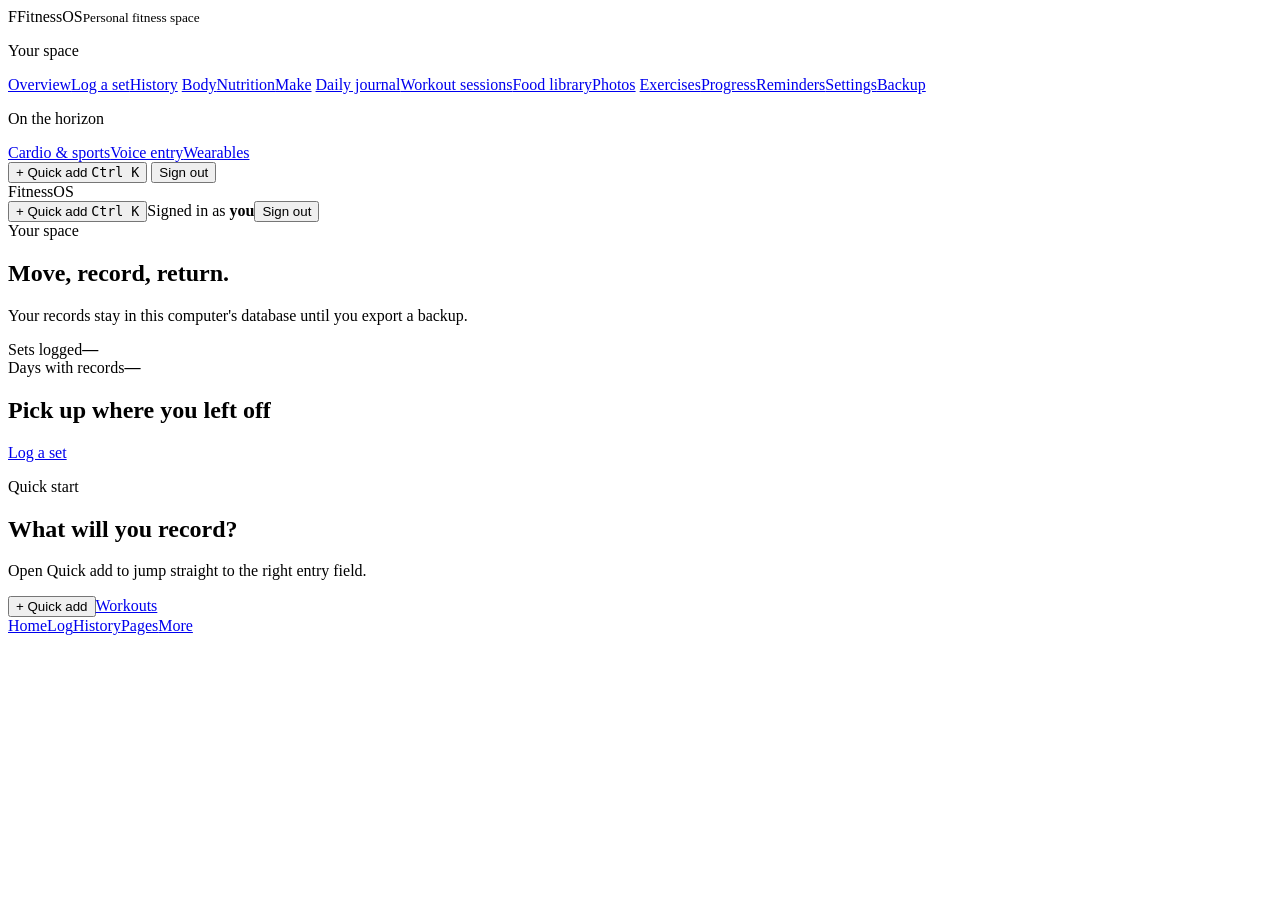
==== commit 8188d2d4: "feat: build customizable FitnessOS workspace and expand fitness logging Add nested pages and movable" ====
--- a/frontend/index.html
+++ b/frontend/index.html
@@ -1,98 +1,123 @@
-<!doctype html>
-<html lang="en">
-<head>
-  <meta charset="utf-8">
-  <meta name="viewport" content="width=device-width, initial-scale=1">
-  <title>FitnessOS | Your space</title>
-  <link rel="stylesheet" href="/style.css">
-  <script src="/app.js" defer></script>
-  <script src="/features.js" defer></script>
-  <script src="/voice.js" defer></script>
-  <script src="/journal.js" defer></script>
-</head>
-<body>
-  <div class="app-shell">
-    <aside class="sidebar">
-      <div class="brand"><span class="brand-mark">F</span><span>FitnessOS<small>Personal fitness space</small></span></div>
-      <p class="nav-label">Your space</p>
-      <nav class="side-nav" aria-label="Main navigation">
-        <a href="#home" data-nav="home">Overview</a><a href="#log" data-nav="log">Log a set</a><a href="#history" data-nav="history">History</a>
-        <a href="#body" data-nav="body">Body</a><a href="#calories" data-nav="calories">Calories</a><a href="#make" data-nav="make">Make</a>
-        <a href="#daily" data-nav="daily">Daily journal</a><a href="#workouts" data-nav="workouts">Workout sessions</a><a href="#foods" data-nav="foods">Food library</a><a href="#photos" data-nav="photos">Photos</a>
-        <a href="#exercises" data-nav="exercises">Exercises</a><a href="#progress" data-nav="progress">Progress</a><a href="#backup" data-nav="backup">Backup</a>
-      </nav>
-      <p class="nav-label later-label">On the horizon</p>
-      <nav class="side-nav" aria-label="Planned features">
-        <a href="#coming/cardio">Cardio &amp; sports</a><a href="#coming/nutrition">Detailed nutrition</a>
-        <a href="#coming/reminders">Reminders</a><a href="#log">Voice entry</a><a href="#coming/wearables">Wearables</a>
-      </nav>
-      <button class="logout-button" data-logout type="button">Sign out</button>
-    </aside>
-    <div class="main-column">
-      <header class="topbar"><div class="mobile-brand">FitnessOS</div><span class="topbar-account">Signed in as <strong id="account-name">you</strong></span><button class="topbar-signout" data-logout type="button">Sign out</button></header>
-      <main class="page">
-        <section id="view-home" data-view="home" class="view">
-          <div class="page-heading"><span class="eyebrow">Your space</span><h1>Move, record, return.</h1><p>Your records stay in this computer's database until you export a backup.</p></div>
-          <div class="stat-grid"><div class="stat-card"><span>Sets logged</span><strong id="total-sets">—</strong></div><div class="stat-card"><span>Days with records</span><strong id="active-days">—</strong></div></div>
-          <div class="home-grid">
-            <section class="card"><div class="section-head"><h2>Pick up where you left off</h2><a class="inline-link" href="#log">Log a set</a></div><p id="overview-status" class="muted" role="status"></p><ul id="overview-list" class="compact-list"></ul></section>
-            <section class="card prompt-card"><span class="eyebrow">Quick start</span><h2>What will you record?</h2><p>Use a recent exercise, track body measurements or calories, or build a workout day.</p><div class="quick-links"><a class="primary-link" href="#log">Log a set</a><a class="secondary-button" href="#body">Body</a><a class="secondary-button" href="#calories">Calories</a><a class="secondary-button" href="#make">Make</a></div></section>
-          </div>
-        </section>
-        <section id="view-log" data-view="log" class="view" hidden>
-          <div class="page-heading"><span class="eyebrow">Strength</span><h1>Log a set</h1><p>One clear save at a time. Your draft stays in the form if the request fails.</p></div>
-          <section class="card entry-card" aria-labelledby="entry-heading"><h2 id="entry-heading">New set</h2>
-            <div id="workout-context" class="last-saved" hidden></div><details class="voice-box"><summary>Use voice or a typed command</summary><p class="muted">Try “bench press, eight reps, forty kilos total”. Review the draft before saving. Microphone recognition may send audio to your browser provider and may need internet.</p><label for="voice-text">Spoken or typed command</label><input id="voice-text" type="text" placeholder="Bench press, 8 reps, 40 kg total"><div class="quick-links"><button id="voice-start" class="secondary-button" type="button">Use microphone</button><button id="voice-stop" class="secondary-button" type="button" disabled>Stop listening</button><button id="voice-parse" class="secondary-button" type="button">Prepare draft</button></div><p id="voice-status" class="status" role="status"></p></details><form id="set-form">
-              <label for="activity-date">Activity date</label><input id="activity-date" name="activity_date" type="date" required>
-              <label for="exercise">Exercise</label><input id="exercise" name="exercise" type="text" maxlength="80" placeholder="e.g. Goblet squat" autocomplete="off" required>
-              <div class="recent-exercises" aria-labelledby="recent-heading"><h3 id="recent-heading">Recent exercises</h3><p id="recent-status" class="muted" role="status"></p><div id="recent-list" class="recent-list"></div><button id="copy-recent-values" class="secondary-button" type="button" hidden>Copy last reps and load</button></div>
-              <div class="favorite-shortcuts"><h3>Favorites</h3><div id="favorite-shortcuts" class="chip-list"></div></div>
-              <div class="pair"><div><label for="reps">Reps</label><input id="reps" name="reps" type="number" min="1" max="1000" step="1" inputmode="numeric" required></div><div><label for="load">Load <small>(blank = unknown)</small></label><input id="load" name="load" type="number" min="0" max="10000" step="any" inputmode="decimal" placeholder="Optional"></div></div>
-              <div class="pair"><div><label for="unit">Unit</label><select id="unit" name="unit"><option value="kg">kg</option><option value="lb">lb</option></select></div><div><label for="load-type">Load means</label><select id="load-type" name="load_type"><option value="total">Total</option><option value="per_hand">Per hand</option></select></div></div>
-              <button id="save-button" class="primary-button" type="submit">Save set</button><p id="save-status" class="status" role="status" aria-live="polite"></p>
-            </form>
-            <div id="last-saved" class="last-saved" hidden><h3>Just saved</h3><p id="last-saved-details"></p><button id="repeat-values" class="secondary-button" type="button">Repeat values</button></div>
-          </section>
-        </section>
-        <section id="view-history" data-view="history" class="view" hidden>
-          <div class="page-heading"><span class="eyebrow">Records</span><h1>History calendar</h1><p>Choose a day to see every saved set, body entry, and calorie entry for that date.</p></div>
-          <section class="card"><div class="calendar-toolbar"><button id="calendar-prev" class="secondary-button" type="button" aria-label="Previous month">‹</button><h2 id="calendar-month"></h2><button id="calendar-next" class="secondary-button" type="button" aria-label="Next month">›</button></div><div class="calendar-weekdays" aria-hidden="true"><span>Mon</span><span>Tue</span><span>Wed</span><span>Thu</span><span>Fri</span><span>Sat</span><span>Sun</span></div><div id="calendar-grid" class="calendar-grid"></div><p id="calendar-status" class="muted" role="status"></p></section>
-          <section class="card stacked-card"><h2 id="day-title">Selected day</h2><div id="day-details"></div></section>
-          <details class="card stacked-card"><summary>Browse all saved sets</summary><div class="section-head"><h2>Saved sets</h2><button id="refresh-button" class="text-button" type="button">Refresh</button></div><label for="history-filter">Exercise</label><select id="history-filter"><option value="">All recent sets</option></select><p id="history-status" class="muted" role="status"></p><ul id="history-list" class="history-list"></ul></details>
-        </section>
-        <section id="view-body" data-view="body" class="view" hidden>
-          <div class="page-heading"><span class="eyebrow">Measurements</span><h1>Body log &amp; trends</h1><p>Record weight and measurements in the units you used. Trends describe logged values only.</p></div>
-          <div class="two-column"><section class="card"><h2>New body entry</h2><form id="body-form"><label>Date <input name="activity_date" type="date" required></label><div class="pair"><label>Weight <input name="weight" type="number" min="0" step="any" inputmode="decimal" placeholder="Optional"></label><label>Unit <select name="weight_unit"><option>kg</option><option>lb</option></select></label></div><label>Body fat % <small>(measured or estimated elsewhere; optional)</small><input name="body_fat_pct" type="number" min="0" max="100" step="any" inputmode="decimal" placeholder="Optional"></label><div class="pair"><label>Measurement unit <select name="measure_unit"><option>cm</option><option>in</option></select></label><span></span></div><div class="measure-grid"><label>Waist <input name="waist" type="number" min="0" step="any" inputmode="decimal"></label><label>Chest <input name="chest" type="number" min="0" step="any" inputmode="decimal"></label><label>Hips <input name="hips" type="number" min="0" step="any" inputmode="decimal"></label><label>Arm <input name="arm" type="number" min="0" step="any" inputmode="decimal"></label><label>Thigh <input name="thigh" type="number" min="0" step="any" inputmode="decimal"></label></div><button class="primary-button" type="submit">Save body entry</button><p id="body-save-status" class="status" role="status"></p></form></section>
-          <section class="card"><h2>Profile for estimates</h2><form id="profile-form"><label>Height in cm <input name="height_cm" type="number" min="1" max="300" step="any" inputmode="decimal" placeholder="Optional"></label><label>Age in years <small>(update as it changes)</small><input name="age_years" type="number" min="20" max="120" step="1" inputmode="numeric" placeholder="Optional"></label><label>Mifflin–St Jeor formula variant <select name="formula_variant"><option value="">No resting calorie estimate</option><option value="male">Male constant (+5)</option><option value="female">Female constant (−161)</option></select></label><button class="secondary-button" type="submit">Save profile</button><p id="profile-status" class="status" role="status"></p></form><p class="muted">BMI needs height and weight. The optional resting calorie estimate needs height, weight, a formula variant, and age 20–78 (the study's adult range). These are estimates, not diagnoses or eating targets.</p></section></div>
-          <section class="card stacked-card"><h2>Recorded trends</h2><div id="body-stat-cards" class="stat-grid small-stats"></div><label for="body-trend-select">Trend</label><select id="body-trend-select"><option value="weight">Weight (kg)</option><option value="bmi">BMI (kg/m²)</option><option value="body_fat_pct">Logged body fat %</option><option value="waist">Waist (cm)</option><option value="chest">Chest (cm)</option><option value="hips">Hips (cm)</option><option value="arm">Arm (cm)</option><option value="thigh">Thigh (cm)</option></select><div id="body-trend-chart" class="trend-chart" role="img" aria-label="Body measurement trend"></div><p id="body-trend-status" class="muted" role="status"></p><h3>Recent entries</h3><ul id="body-list" class="compact-list"></ul><p class="muted">BMI is a screening calculation, not body-fat percentage. The Mifflin–St Jeor equation estimates resting energy expenditure; actual needs vary. <a href="https://www.cdc.gov/bmi/about/index.html" target="_blank" rel="noopener noreferrer">BMI source</a> · <a href="https://pubmed.ncbi.nlm.nih.gov/2305711/" target="_blank" rel="noopener noreferrer">Resting-energy source</a></p></section>
-        </section>
-        <section id="view-calories" data-view="calories" class="view" hidden><div class="page-heading"><span class="eyebrow">Food</span><h1>Calorie tracker</h1><p>Enter calories from a label or your own estimate. Daily totals include only logged entries.</p></div><section class="card"><form id="calorie-form"><label>Date <input name="activity_date" type="date" required></label><label>Meal time (optional) <input name="meal_time" type="time"></label><p><a class="inline-link" href="#foods">Log from your food library</a></p><label>Food or meal <input name="label" maxlength="80" required placeholder="e.g. Lunch"></label><label>Calories (kcal) <input name="kcal" type="number" min="0" max="20000" step="1" inputmode="numeric" required></label><button class="primary-button" type="submit">Save calorie entry</button><p id="calorie-save-status" class="status" role="status"></p></form></section><section class="card stacked-card"><h2>Logged intake</h2><p id="calorie-summary" class="muted"></p><div id="calorie-days" class="calorie-days"></div><ul id="calorie-list" class="compact-list"></ul></section></section>
-        <section id="view-make" data-view="make" class="view" hidden><div class="page-heading"><span class="eyebrow">Create</span><h1>Make your routine</h1><p>Create exercises, name a workout, add days such as Chest Day 1, then choose exercises for each day.</p></div><div class="two-column"><section class="card"><h2>Make an exercise</h2><form id="make-exercise-form"><label>Name <input name="name" maxlength="80" required placeholder="e.g. Incline press"></label><button class="secondary-button" type="submit">Create exercise</button></form><h2 class="subheading">Make a workout</h2><form id="make-workout-form"><label>Name <input name="name" maxlength="80" required placeholder="e.g. Four-day split"></label><button class="secondary-button" type="submit">Create workout</button></form></section><section class="card"><h2>Make a day</h2><form id="make-day-form"><label>Workout <select name="workout_id" id="make-workout-select" required></select></label><label>Day name <input name="name" maxlength="80" required placeholder="e.g. Chest Day 1"></label><button class="secondary-button" type="submit">Create day</button></form><h2 class="subheading">Add an exercise to a day</h2><form id="make-day-exercise-form"><label>Day <select name="day_id" id="make-day-select" required></select></label><label>Exercise <input name="exercise" list="exercise-suggestions" maxlength="80" required placeholder="Choose or type"></label><datalist id="exercise-suggestions"></datalist><button class="secondary-button" type="submit">Add to day</button></form></section></div><p id="make-status" class="status" role="status"></p><section class="card stacked-card"><h2>Your workouts</h2><div id="made-workouts"></div></section></section>
-        <section id="view-exercises" data-view="exercises" class="view" hidden>
-          <div class="page-heading"><span class="eyebrow">Library</span><h1>Exercises</h1><p>Keep your most used exercises close. Favorites are saved in this computer's database.</p></div>
-          <section class="card"><h2>Favorites</h2><p id="favorites-status" class="muted" role="status"></p><div id="favorites-list" class="exercise-grid"></div></section>
-          <section class="card stacked-card"><h2>All logged exercises</h2><p id="exercises-status" class="muted" role="status"></p><div id="all-exercises-list" class="exercise-grid"></div></section>
-        </section>
-        <section id="view-progress" data-view="progress" class="view" hidden>
-          <div class="page-heading"><span class="eyebrow">Review</span><h1>Progress</h1><p>See what you recorded over time. These are logging patterns, not a measure of fitness improvement.</p></div>
-          <section class="card"><label for="progress-exercise">Choose an exercise</label><select id="progress-exercise"><option value="">Select an exercise</option></select><p id="progress-status" class="muted" role="status"></p><div id="progress-summary" class="stat-grid small-stats"></div><div id="progress-chart" class="progress-chart" aria-label="Logged set count by activity date"></div><h2 class="subheading">Recent records</h2><ul id="progress-list" class="compact-list"></ul></section>
-        </section>
-        <section id="view-backup" data-view="backup" class="view" hidden>
-          <div class="page-heading"><span class="eyebrow">Your data</span><h1>Backup &amp; restore</h1><p>Export your records before relying on this local app for meaningful personal data.</p></div>
-          <section class="card backup" aria-labelledby="backup-heading"><h2 id="backup-heading">Download and restore</h2><p>Download a JSON copy of sets, favorites, body and calorie entries, profile measurements, and workout templates. Restore previews the file and accepts it only when this database has no records. The backup also includes the daily journal, food library, workout sessions, and photos. Use Unlock photo export below before downloading a library that contains images. The downloaded JSON is not encrypted. Account credentials are not exported.</p><form id="backup-unlock-form"><label>Account password (required to export photos)<input name="password" type="password" autocomplete="current-password" required></label><button class="secondary-button" type="submit">Unlock photo export</button><p class="status" role="status"></p></form><button id="export-button" class="secondary-button" type="button">Download backup</button><label for="backup-file">Restore from a backup file</label><input id="backup-file" type="file" accept=".json,application/json"><div class="backup-actions"><button id="preview-button" class="secondary-button" type="button">Preview restore</button><button id="restore-button" class="danger-button" type="button" disabled>Restore these records</button></div><p id="backup-status" class="status" role="status" aria-live="polite"></p></section>
-        </section>
-        <section id="view-more" data-view="more" class="view" hidden>
-          <div class="page-heading"><span class="eyebrow">Explore</span><h1>More tools</h1><p>Open your current tools and see what is planned next.</p></div>
-          <div class="feature-grid"><a href="#daily" class="feature-card"><strong>Daily journal</strong><span>Water, sleep, steps, and feelings</span></a><a href="#workouts" class="feature-card"><strong>Workout sessions</strong><span>Record sets from a saved day</span></a><a href="#foods" class="feature-card"><strong>Food library</strong><span>Your foods and portions</span></a><a href="#photos" class="feature-card"><strong>Private photos</strong><span>Categories and calendar</span></a>
-            <a href="#exercises" class="feature-card"><strong>Exercises</strong><span>Favorites and logged movements</span></a><a href="#progress" class="feature-card"><strong>Progress</strong><span>Review recorded activity</span></a><a href="#backup" class="feature-card"><strong>Backup</strong><span>Export and recover records</span></a>
-            <a href="#make" class="feature-card"><strong>Make workouts</strong><span>Exercises and reusable days</span></a><a href="#body" class="feature-card"><strong>Body</strong><span>Measurements and trends</span></a><a href="#calories" class="feature-card"><strong>Calories</strong><span>Daily logged intake</span></a>
-            <a href="#coming/cardio" class="feature-card"><strong>Cardio &amp; sports</strong><span>Coming soon</span></a><a href="#coming/nutrition" class="feature-card"><strong>Detailed nutrition</strong><span>Coming soon</span></a><a href="#coming/reminders" class="feature-card"><strong>Reminders</strong><span>Coming soon</span></a><a href="#log" class="feature-card"><strong>Voice entry</strong><span>Prepare a set by voice</span></a><a href="#coming/wearables" class="feature-card"><strong>Wearables</strong><span>Coming soon</span></a>
-          </div>
-        </section>
-        <section id="view-coming" data-view="coming" class="view" hidden><div class="coming-card"><span class="eyebrow">On the horizon</span><h1 id="coming-title">A new space</h1><p>This feature is coming soon!</p><a class="primary-link" href="#home">Back to overview</a></div></section>
-      </main>
-      <nav class="mobile-nav" aria-label="Mobile navigation"><a href="#home" data-nav="home">Home</a><a href="#log" data-nav="log">Log</a><a href="#history" data-nav="history">History</a><a href="#more" data-nav="more">More</a></nav>
-    </div>
-  </div>
-</body>
-</html>
+<!doctype html>
+<html lang="en">
+<head>
+  <meta charset="utf-8">
+  <meta name="viewport" content="width=device-width, initial-scale=1">
+  <title>FitnessOS | Your space</title>
+  <script src="/appearance.js"></script>
+  <link rel="stylesheet" href="/style.css">
+  <script src="/app.js" defer></script>
+  <script src="/features.js" defer></script>
+  <script src="/voice.js" defer></script>
+  <script src="/journal.js" defer></script>
+  <script src="/workspace.js" defer></script>
+  <script src="/workspace_pages.js" defer></script>
+  <script src="/nutrition.js" defer></script>
+  <script src="/shell.js" defer></script>
+</head>
+<body>
+  <div class="app-shell">
+    <aside class="sidebar">
+      <div class="brand"><span class="brand-mark">F</span><span>FitnessOS<small>Personal fitness space</small></span></div>
+      <p class="nav-label">Your space</p>
+      <nav class="side-nav" aria-label="Main navigation">
+        <a href="#home" data-nav="home">Overview</a><a href="#log" data-nav="log">Log a set</a><a href="#history" data-nav="history">History</a>
+        <a href="#body" data-nav="body">Body</a><a href="#calories" data-nav="calories">Nutrition</a><a href="#make" data-nav="make">Make</a>
+        <a href="#daily" data-nav="daily">Daily journal</a><a href="#workouts" data-nav="workouts">Workout sessions</a><a href="#foods" data-nav="foods">Food library</a><a href="#photos" data-nav="photos">Photos</a>
+        <a href="#exercises" data-nav="exercises">Exercises</a><a href="#progress" data-nav="progress">Progress</a><a href="#reminders" data-nav="reminders">Reminders</a><a href="#settings" data-nav="settings">Settings</a><a href="#backup" data-nav="backup">Backup</a>
+      </nav>
+      <p class="nav-label later-label">On the horizon</p>
+      <nav class="side-nav" aria-label="Planned features">
+        <a href="#coming/cardio">Cardio &amp; sports</a><a href="#log">Voice entry</a><a href="#coming/wearables">Wearables</a>
+      </nav>
+      <button class="sidebar-quick" data-quick-add type="button">+ Quick add <kbd>Ctrl K</kbd></button>
+      <button class="logout-button" data-logout type="button">Sign out</button>
+    </aside>
+    <div class="main-column">
+      <header class="topbar"><div class="mobile-brand">FitnessOS</div><nav id="location-trail" aria-label="Current location"></nav><button class="topbar-quick" data-quick-add type="button">+ Quick add <kbd>Ctrl K</kbd></button><span class="topbar-account">Signed in as <strong id="account-name">you</strong></span><button class="topbar-signout" data-logout type="button">Sign out</button></header>
+      <main class="page">
+        <section id="view-home" data-view="home" class="view">
+          <div class="page-heading"><span class="eyebrow">Your space</span><h1>Move, record, return.</h1><p>Your records stay in this computer's database until you export a backup.</p></div>
+          <div class="stat-grid"><div class="stat-card"><span>Sets logged</span><strong id="total-sets">—</strong></div><div class="stat-card"><span>Days with records</span><strong id="active-days">—</strong></div></div>
+          <div class="home-grid">
+            <section class="card"><div class="section-head"><h2>Pick up where you left off</h2><a class="inline-link" href="#log">Log a set</a></div><p id="overview-status" class="muted" role="status"></p><ul id="overview-list" class="compact-list"></ul></section>
+            <section class="card prompt-card"><span class="eyebrow">Quick start</span><h2>What will you record?</h2><p>Open Quick add to jump straight to the right entry field.</p><div class="quick-links"><button class="primary-button" data-quick-add type="button">+ Quick add</button><a class="secondary-button" href="#workouts">Workouts</a></div></section>
+          </div>
+        </section>
+        <section id="view-page" data-view="page" class="view" hidden></section>
+        <section id="view-log" data-view="log" class="view" hidden>
+          <div class="page-heading"><span class="eyebrow">Strength</span><h1>Log a set</h1><p>One clear save at a time. Your draft stays in the form if the request fails.</p></div>
+          <section class="card entry-card" aria-labelledby="entry-heading"><h2 id="entry-heading">New set</h2>
+            <div id="workout-context" class="last-saved" hidden></div><details class="voice-box"><summary>Use voice or a typed command</summary><p class="muted">Try “bench press, eight reps, forty kilos total”. Review the draft before saving. Microphone recognition may send audio to your browser provider and may need internet.</p><label for="voice-text">Spoken or typed command</label><input id="voice-text" type="text" placeholder="Bench press, 8 reps, 40 kg total"><div class="quick-links"><button id="voice-start" class="secondary-button" type="button">Use microphone</button><button id="voice-stop" class="secondary-button" type="button" disabled>Stop listening</button><button id="voice-parse" class="secondary-button" type="button">Prepare draft</button></div><p id="voice-status" class="status" role="status"></p></details><form id="set-form">
+              <label for="activity-date">Activity date</label><input id="activity-date" name="activity_date" type="date" required>
+              <label for="exercise">Exercise</label><input id="exercise" name="exercise" type="text" maxlength="80" placeholder="e.g. Goblet squat" autocomplete="off" required>
+              <div class="recent-exercises" aria-labelledby="recent-heading"><h3 id="recent-heading">Recent exercises</h3><p id="recent-status" class="muted" role="status"></p><div id="recent-list" class="recent-list"></div><button id="copy-recent-values" class="secondary-button" type="button" hidden>Copy last reps and load</button></div>
+              <div class="favorite-shortcuts"><h3>Favorites</h3><div id="favorite-shortcuts" class="chip-list"></div></div>
+              <div class="pair"><div><label for="reps">Reps</label><input id="reps" name="reps" type="number" min="1" max="1000" step="1" inputmode="numeric" required></div><div><label for="load">Load <small>(blank = unknown)</small></label><input id="load" name="load" type="number" min="0" max="10000" step="any" inputmode="decimal" placeholder="Optional"></div></div>
+              <div class="pair"><div><label for="unit">Unit</label><select id="unit" name="unit"><option value="kg">kg</option><option value="lb">lb</option></select></div><div><label for="load-type">Load means</label><select id="load-type" name="load_type"><option value="total">Total</option><option value="per_hand">Per hand</option></select></div></div>
+              <button id="save-button" class="primary-button" type="submit">Save set</button><p id="save-status" class="status" role="status" aria-live="polite"></p>
+            </form>
+            <div id="last-saved" class="last-saved" hidden><h3>Just saved</h3><p id="last-saved-details"></p><button id="repeat-values" class="secondary-button" type="button">Repeat values</button></div>
+          </section>
+        </section>
+        <section id="view-history" data-view="history" class="view" hidden>
+          <div class="page-heading"><span class="eyebrow">Records</span><h1>History calendar</h1><p>Choose a day to see every saved set, body entry, and calorie entry for that date.</p></div>
+          <section class="card"><div class="calendar-toolbar"><button id="calendar-prev" class="secondary-button" type="button" aria-label="Previous month">‹</button><h2 id="calendar-month"></h2><button id="calendar-next" class="secondary-button" type="button" aria-label="Next month">›</button></div><div class="calendar-weekdays" aria-hidden="true"><span>Mon</span><span>Tue</span><span>Wed</span><span>Thu</span><span>Fri</span><span>Sat</span><span>Sun</span></div><div id="calendar-grid" class="calendar-grid"></div><p id="calendar-status" class="muted" role="status"></p></section>
+          <section class="card stacked-card"><h2 id="day-title">Selected day</h2><div id="day-details"></div></section>
+          <details class="card stacked-card"><summary>Browse all saved sets</summary><div class="section-head"><h2>Saved sets</h2><button id="refresh-button" class="text-button" type="button">Refresh</button></div><label for="history-filter">Exercise</label><select id="history-filter"><option value="">All recent sets</option></select><p id="history-status" class="muted" role="status"></p><ul id="history-list" class="history-list"></ul></details>
+        </section>
+        <section id="view-body" data-view="body" class="view" hidden>
+          <div class="page-heading"><span class="eyebrow">Measurements</span><h1>Body log &amp; trends</h1><p>Record weight and measurements in the units you used. Trends describe logged values only.</p></div>
+          <div class="two-column"><section class="card"><h2>New body entry</h2><form id="body-form"><label>Date <input name="activity_date" type="date" required></label><div class="pair"><label>Weight <input name="weight" type="number" min="0" step="any" inputmode="decimal" placeholder="Optional"></label><label>Unit <select name="weight_unit"><option>kg</option><option>lb</option></select></label></div><label>Body fat % <small>(measured or estimated elsewhere; optional)</small><input name="body_fat_pct" type="number" min="0" max="100" step="any" inputmode="decimal" placeholder="Optional"></label><div class="pair"><label>Measurement unit <select name="measure_unit"><option>cm</option><option>in</option></select></label><span></span></div><div class="measure-grid"><label>Waist <input name="waist" type="number" min="0" step="any" inputmode="decimal"></label><label>Chest <input name="chest" type="number" min="0" step="any" inputmode="decimal"></label><label>Hips <input name="hips" type="number" min="0" step="any" inputmode="decimal"></label><label>Arm <input name="arm" type="number" min="0" step="any" inputmode="decimal"></label><label>Thigh <input name="thigh" type="number" min="0" step="any" inputmode="decimal"></label></div><button class="primary-button" type="submit">Save body entry</button><p id="body-save-status" class="status" role="status"></p></form></section>
+          <section class="card"><h2>Profile for estimates</h2><form id="profile-form"><label>Height in cm <input name="height_cm" type="number" min="1" max="300" step="any" inputmode="decimal" placeholder="Optional"></label><label>Age in years <small>(update as it changes)</small><input name="age_years" type="number" min="20" max="120" step="1" inputmode="numeric" placeholder="Optional"></label><label>Mifflin–St Jeor formula variant <select name="formula_variant"><option value="">No resting calorie estimate</option><option value="male">Male constant (+5)</option><option value="female">Female constant (−161)</option></select></label><button class="secondary-button" type="submit">Save profile</button><p id="profile-status" class="status" role="status"></p></form><p class="muted">BMI needs height and weight. The optional resting calorie estimate needs height, weight, a formula variant, and age 20–78 (the study's adult range). These are estimates, not diagnoses or eating targets.</p></section></div>
+          <section class="card stacked-card"><h2>Recorded trends</h2><div id="body-stat-cards" class="stat-grid small-stats"></div><label for="body-trend-select">Trend</label><select id="body-trend-select"><option value="weight">Weight (kg)</option><option value="bmi">BMI (kg/m²)</option><option value="body_fat_pct">Logged body fat %</option><option value="waist">Waist (cm)</option><option value="chest">Chest (cm)</option><option value="hips">Hips (cm)</option><option value="arm">Arm (cm)</option><option value="thigh">Thigh (cm)</option></select><div id="body-trend-chart" class="trend-chart" role="img" aria-label="Body measurement trend"></div><p id="body-trend-status" class="muted" role="status"></p><h3>Recent entries</h3><ul id="body-list" class="compact-list"></ul><p class="muted">BMI is a screening calculation, not body-fat percentage. The Mifflin–St Jeor equation estimates resting energy expenditure; actual needs vary. <a href="https://www.cdc.gov/bmi/about/index.html" target="_blank" rel="noopener noreferrer">BMI source</a> · <a href="https://pubmed.ncbi.nlm.nih.gov/2305711/" target="_blank" rel="noopener noreferrer">Resting-energy source</a></p></section>
+        </section>
+        <section id="view-calories" data-view="calories" class="view" hidden><div class="page-heading"><span class="eyebrow">Food</span><h1>Nutrition journal</h1><p>Enter calories from a label or your own estimate. Daily totals include only logged entries.</p></div><section class="card"><form id="calorie-form"><label>Date <input name="activity_date" type="date" required></label><label>Meal time (optional) <input name="meal_time" type="time"></label><p><a class="inline-link" href="#foods">Log from your food library</a></p><label>Food or meal <input name="label" maxlength="80" required placeholder="e.g. Lunch"></label><label>Calories (kcal) <input name="kcal" type="number" min="0" max="20000" step="1" inputmode="numeric" required></label><button class="primary-button" type="submit">Save calorie entry</button><p id="calorie-save-status" class="status" role="status"></p></form></section><section class="card stacked-card"><h2>Logged intake</h2><p id="calorie-summary" class="muted"></p><div id="calorie-days" class="calorie-days"></div><ul id="calorie-list" class="compact-list"></ul></section></section>
+        <section id="view-make" data-view="make" class="view" hidden><div class="page-heading"><span class="eyebrow">Create</span><h1>Make your routine</h1><p>Create exercises, name a workout, add days such as Chest Day 1, then choose exercises for each day.</p></div><div class="two-column"><section class="card"><h2>Make an exercise</h2><form id="make-exercise-form"><label>Name <input name="name" maxlength="80" required placeholder="e.g. Incline press"></label><button class="secondary-button" type="submit">Create exercise</button></form><h2 class="subheading">Make a workout</h2><form id="make-workout-form"><label>Name <input name="name" maxlength="80" required placeholder="e.g. Four-day split"></label><button class="secondary-button" type="submit">Create workout</button></form></section><section class="card"><h2>Make a day</h2><form id="make-day-form"><label>Workout <select name="workout_id" id="make-workout-select" required></select></label><label>Day name <input name="name" maxlength="80" required placeholder="e.g. Chest Day 1"></label><button class="secondary-button" type="submit">Create day</button></form><h2 class="subheading">Add an exercise to a day</h2><form id="make-day-exercise-form"><label>Day <select name="day_id" id="make-day-select" required></select></label><label>Exercise <input name="exercise" list="exercise-suggestions" maxlength="80" required placeholder="Choose or type"></label><datalist id="exercise-suggestions"></datalist><button class="secondary-button" type="submit">Add to day</button></form></section></div><p id="make-status" class="status" role="status"></p><section class="card stacked-card"><h2>Your workouts</h2><div id="made-workouts"></div></section></section>
+        <section id="view-exercises" data-view="exercises" class="view" hidden>
+          <div class="page-heading"><span class="eyebrow">Library</span><h1>Exercises</h1><p>Keep your most used exercises close. Favorites are saved in this computer's database.</p></div>
+          <section class="card"><h2>Favorites</h2><p id="favorites-status" class="muted" role="status"></p><div id="favorites-list" class="exercise-grid"></div></section>
+          <section class="card stacked-card"><h2>Exercise library</h2><p id="exercises-status" class="muted" role="status"></p><div id="all-exercises-list" class="exercise-grid"></div></section>
+        </section>
+        <section id="view-progress" data-view="progress" class="view" hidden>
+          <div class="page-heading"><span class="eyebrow">Review</span><h1>Progress</h1><p>See what you recorded over time. These are logging patterns, not a measure of fitness improvement.</p></div>
+          <section class="card"><label for="progress-exercise">Choose an exercise</label><select id="progress-exercise"><option value="">Select an exercise</option></select><p id="progress-status" class="muted" role="status"></p><div id="progress-summary" class="stat-grid small-stats"></div><div id="progress-chart" class="progress-chart" aria-label="Logged set count by activity date"></div><h2 class="subheading">Recent records</h2><ul id="progress-list" class="compact-list"></ul></section>
+        </section>
+        <section id="view-backup" data-view="backup" class="view" hidden>
+          <div class="page-heading"><span class="eyebrow">Your data</span><h1>Backup &amp; restore</h1><p>Export your records before relying on this local app for meaningful personal data.</p></div>
+          <section class="card backup" aria-labelledby="backup-heading"><h2 id="backup-heading">Download and restore</h2><p>Download a JSON copy of sets, favorites, body and calorie entries, profile measurements, and workout templates. Restore previews the file and accepts it only when this database has no records. The backup also includes the daily journal, food library, workout sessions, and photos. Use Unlock photo export below before downloading a library that contains images. The downloaded JSON is not encrypted. Account credentials are not exported.</p><form id="backup-unlock-form"><label>Account password (required to export photos)<input name="password" type="password" autocomplete="current-password" required></label><button class="secondary-button" type="submit">Unlock photo export</button><p class="status" role="status"></p></form><button id="export-button" class="secondary-button" type="button">Download backup</button><label for="backup-file">Restore from a backup file</label><input id="backup-file" type="file" accept=".json,application/json"><div class="backup-actions"><button id="preview-button" class="secondary-button" type="button">Preview restore</button><button id="restore-button" class="danger-button" type="button" disabled>Restore these records</button></div><p id="backup-status" class="status" role="status" aria-live="polite"></p></section>
+        </section>
+        <section id="view-more" data-view="more" class="view" hidden>
+          <div class="page-heading"><span class="eyebrow">Explore</span><h1>More tools</h1><p>Open your current tools and see what is planned next.</p></div>
+          <div class="feature-grid"><a href="#daily" class="feature-card"><strong>Daily journal</strong><span>Water, sleep, steps, and feelings</span></a><a href="#workouts" class="feature-card"><strong>Workout sessions</strong><span>Record sets from a saved day</span></a><a href="#foods" class="feature-card"><strong>Food library</strong><span>Foods, portions, and nutrients</span></a><a href="#photos" class="feature-card"><strong>Private photos</strong><span>Categories and calendar</span></a>
+            <a href="#exercises" class="feature-card"><strong>Exercises</strong><span>Favorites and common movements</span></a><a href="#progress" class="feature-card"><strong>Progress</strong><span>Review recorded activity</span></a><a href="#settings" class="feature-card"><strong>Settings</strong><span>Appearance and workspace</span></a><a href="#backup" class="feature-card"><strong>Backup</strong><span>Export and recover records</span></a>
+            <a href="#make" class="feature-card"><strong>Make workouts</strong><span>Exercises and reusable days</span></a><a href="#body" class="feature-card"><strong>Body</strong><span>Measurements and trends</span></a><a href="#calories" class="feature-card"><strong>Nutrition</strong><span>Daily logged intake</span></a>
+            <a href="#coming/cardio" class="feature-card"><strong>Cardio &amp; sports</strong><span>Coming soon</span></a><a href="#reminders" class="feature-card"><strong>Reminders</strong><span>Choose times and messages</span></a><a href="#log" class="feature-card"><strong>Voice entry</strong><span>Prepare a set by voice</span></a><a href="#coming/wearables" class="feature-card"><strong>Wearables</strong><span>Coming soon</span></a>
+          </div>
+        </section>
+        <section id="view-coming" data-view="coming" class="view" hidden><div class="coming-card"><span class="eyebrow">On the horizon</span><h1 id="coming-title">A new space</h1><p>This feature is coming soon!</p><a class="primary-link" href="#home">Back to overview</a></div></section>
+      </main>
+      <nav class="mobile-nav" aria-label="Mobile navigation"><a href="#home" data-nav="home">Home</a><a href="#log" data-nav="log">Log</a><a href="#history" data-nav="history">History</a><a href="#page/training" data-nav="page">Pages</a><a href="#more" data-nav="more">More</a></nav>
+    </div>
+  </div>
+  <dialog id="quick-add-dialog" class="quick-dialog" aria-labelledby="quick-add-title">
+    <div class="quick-dialog-head"><div><span class="eyebrow">Entry</span><h2 id="quick-add-title">Quick add</h2></div><button id="quick-add-close" type="button" aria-label="Close quick add">×</button></div>
+    <label class="sr-only" for="quick-add-search">Search entry types</label>
+    <input id="quick-add-search" type="search" autocomplete="off" placeholder="What would you like to record?">
+    <div id="quick-add-options" class="quick-options">
+      <button type="button" data-quick-route="log" data-quick-focus="#exercise"><strong>Strength set</strong><span>Exercise, reps, and load</span></button>
+      <button type="button" data-quick-route="workouts" data-quick-focus="#session-day"><strong>Start a workout</strong><span>Choose a saved day</span></button>
+      <button type="button" data-quick-route="foods" data-quick-focus="#food-select"><strong>Log a saved food</strong><span>Portions and meal time</span></button>
+      <button type="button" data-quick-route="foods" data-quick-focus="#food-form input[name=name]"><strong>Save a food</strong><span>Add to your personal library</span></button>
+      <button type="button" data-quick-route="calories" data-quick-focus="#calorie-form input[name=label]"><strong>Log calories</strong><span>Enter a food or meal manually</span></button>
+      <button type="button" data-quick-route="body" data-quick-focus="#body-form input[name=weight]"><strong>Body measurement</strong><span>Weight, waist, and more</span></button>
+      <button type="button" data-quick-route="daily" data-quick-focus="#water-form input[name=ml]"><strong>Water</strong><span>Record a drink</span></button>
+      <button type="button" data-quick-route="daily" data-quick-focus="#steps-form input[name=count]"><strong>Steps</strong><span>Daily total</span></button>
+      <button type="button" data-quick-route="daily" data-quick-focus="#checkin-form select[name=bloating]"><strong>Check-in</strong><span>Bloating, mood, and energy</span></button>
+      <button type="button" data-quick-route="log" data-quick-focus="#voice-text" data-quick-voice><strong>Voice draft</strong><span>Speak or type a strength set</span></button>
+    </div>
+    <p id="quick-add-empty" class="muted" hidden>No matching entry. Try a different search.</p>
+    <p class="quick-hint">Search, press Enter, or choose an entry. Esc closes.</p>
+  </dialog>
+</body>
+</html>
